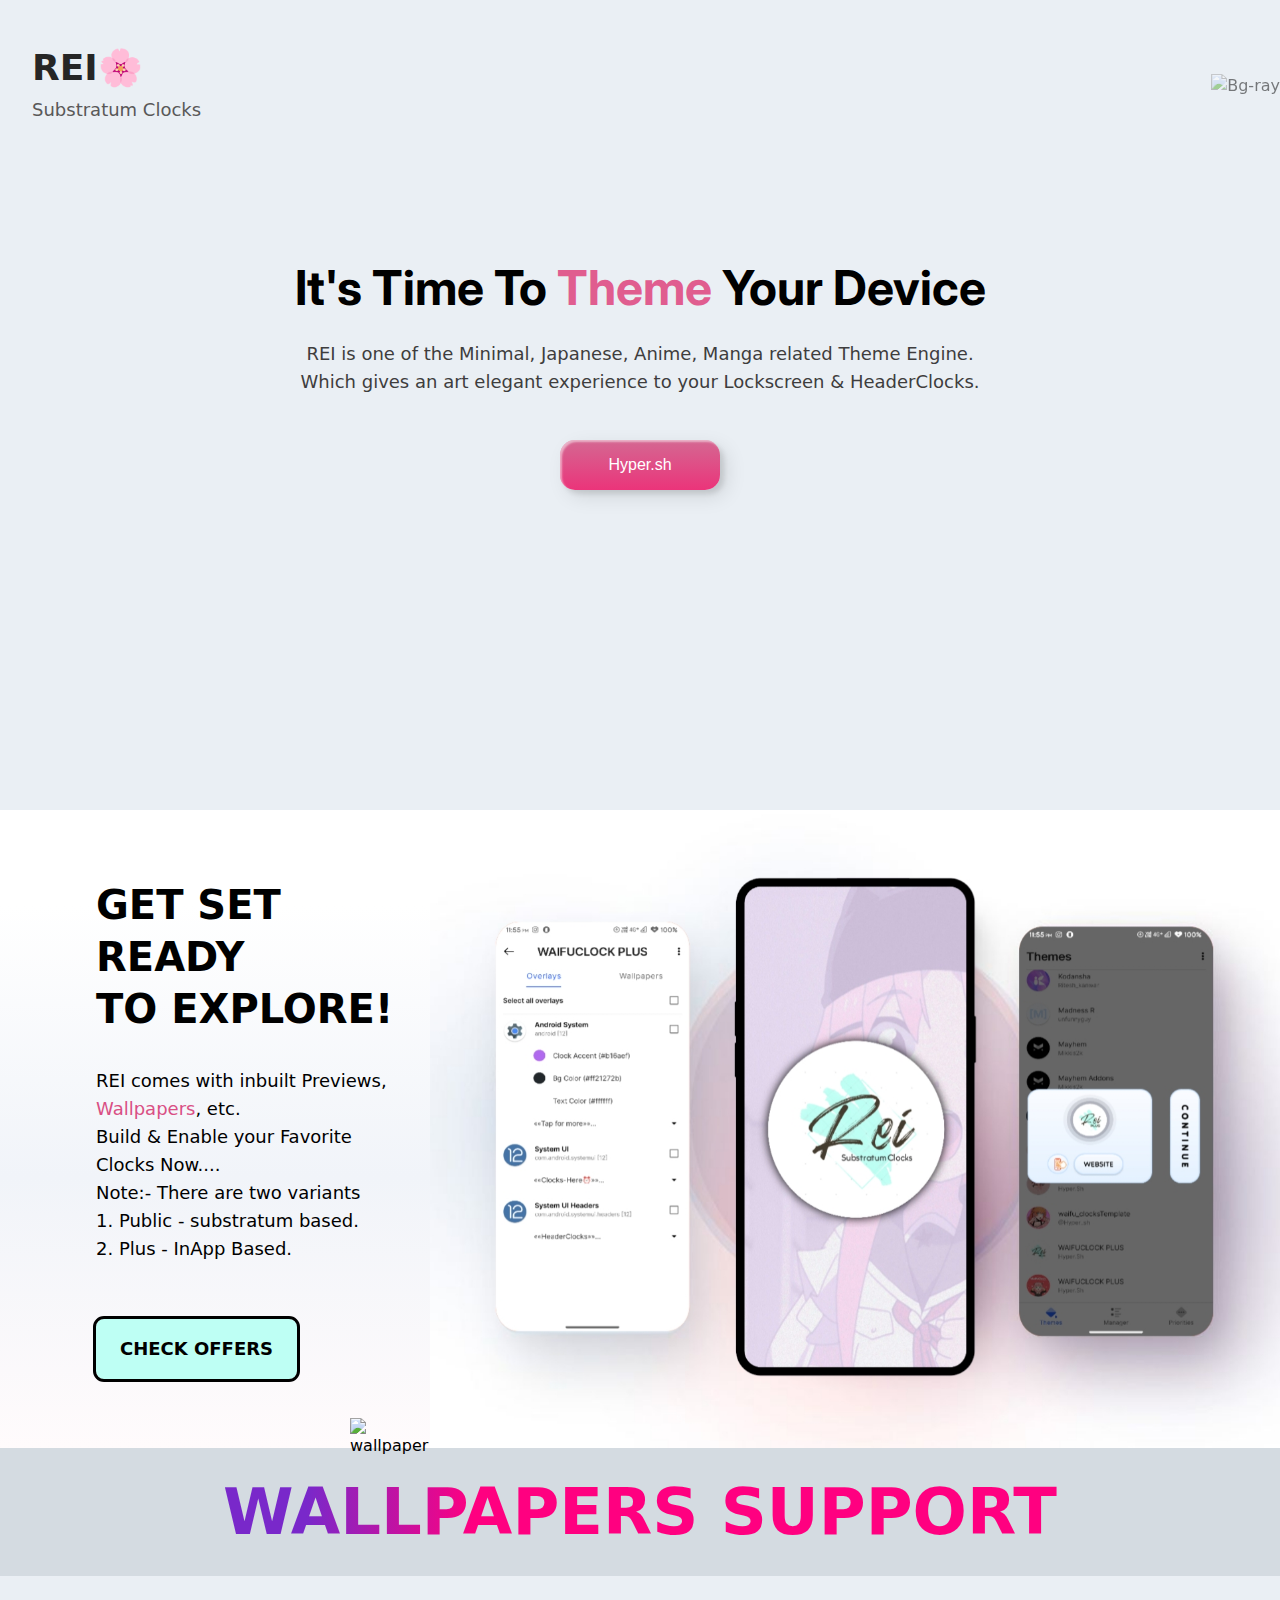
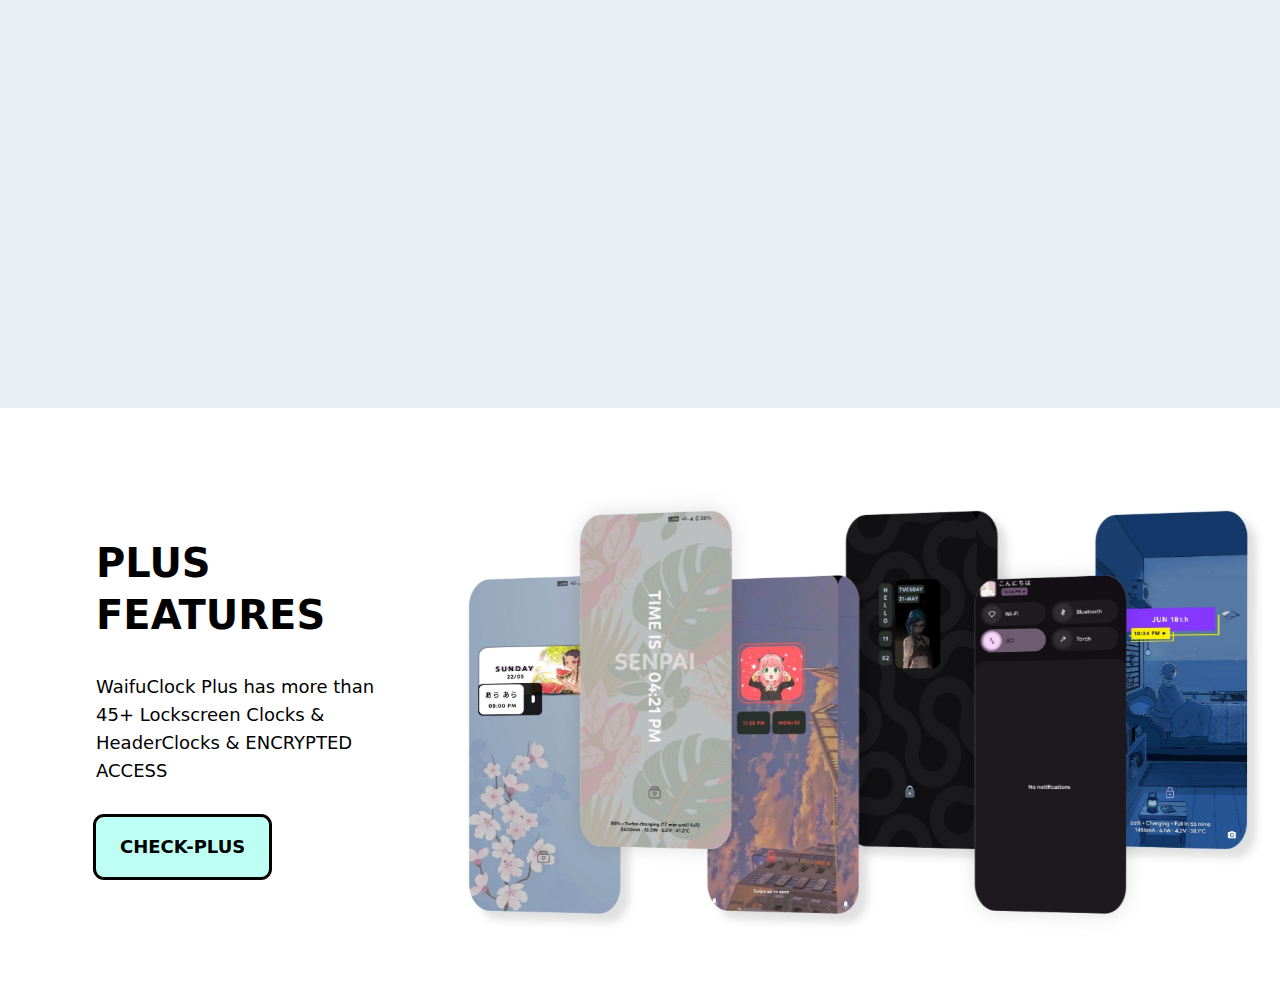
==== Bhanu.html @ c57d61da "style(Plus): rEI Plus section done" ====
<!DOCTYPE html>
<html lang="en">

<head>
  <meta charset="UTF-8">
  <meta http-equiv="X-UA-Compatible" content="IE=edge">
  <meta name="viewport" content="width=device-width, initial-scale=1.0">
  <title>Document</title>
  <link rel="stylesheet" href="output.css" />
  <link rel="stylesheet" href="./Bhanu.css">
  <!-- <script defer src="https://cdn.tailwindcss.com"></script> -->

  <link rel="preconnect" href="https://fonts.googleapis.com">
  <link rel="preconnect" href="https://fonts.gstatic.com" crossorigin>
  <link href="https://fonts.googleapis.com/css2?family=Inter:wght@700&display=swap" rel="stylesheet">


</head>

<body class="font-ambit" style="background-color: #eaeff4;">

  <!--* Navbar  -->
  <header class="container py-12 mb-20">
    <div class="flex place-content-between items-center">
      <div class="z-10">
        <h1 class="text-4xl font-black uppercase mb-2" style="color: #262626;">REI🌸</h1>
        <h2 class="text-lg" style="color: #595858;">Substratum Clocks</h2>
      </div>

      <div class="absolute" style=" right: 0rem; z-index: -1; user-select: none;">
        <img src="./images/purpleblur.png" alt="Bg-ray" style="opacity:0.5;">
      </div>

      <a class="md:hidden z-10" href="rei://screen">
        <img src="./images/hrt.png" alt="mobile menu" />
      </a>
    </div>
  </header>


  <!--* Hero Section -->

  <section class="grid place-items-center">
    <h1 class="text-center " style="font-weight: 700; font-size: 3rem; font-family: 'Inter', sans-serif;"> It's Time To
      <span style="color: #e05d8f;">Theme</span> Your Device
    </h1>

    <p class="text-center text-lg mt-4" style="color: #3e3d3d;">
      REI is one of the Minimal, Japanese, Anime, Manga related Theme Engine. <br> Which gives an art elegant experience to
      your Lockscreen & HeaderClocks.
    </p>

    <button class="custom-btn btn mt-11">Hyper.sh<div class="dot"></div></button>



    <!-- <div id="scroll-down-animation">
      <span class="mouse">
        <span class="move"></span>
      </span>
      <h2 id="scroll-text">Scroll down</h2>
    </div> -->
  </section>


  <!--* Intro Section -->
  <article class=" align-middle relative" id="REI" style=" margin-top: 20rem;">

    <div class="flex flex-col-reverse place-content-between place-items-center text-center md:flex-row md:text-left">
      <div class="md:max-w-xl" style="margin-left: 6rem; width: 28rem;">
        <h2 class="leading-tight font-black uppercase" style="font-size: 2.5rem; line-height: 1.3;">
          GET SET READY <br> TO EXPLORE!
        </h2>
        <p class="text-lg my-8">
          REI comes with inbuilt Previews, <span style="color: #d94f84;">Wallpapers</span>, etc. <br> Build & Enable
          your Favorite Clocks Now....
          <br>Note:-
          There are two variants <br> 1. Public - substratum based. <br> 2. Plus - InApp Based.
        </p>

        <a href="./pages/offer.html">
          <button type="button"
            class="uppercase outline text-lg font-bold px-6 py-4 text-white rounded-lg outline-[3px] outline-custom-pink mb-6 md:mr-6 md:mb-0 mt-6" style="color: black; border: black; background-color: #BEFFF4;">
            Check OFFERS
          </button>
        </a>
      </div>

      <div class="ml-9">
        <img src="./images/hero-image.png" alt="hero image" style="height: 90%; user-select: none;" />
      </div>

    </div>
  </article>


  <!--* Wallpaper section  -->
  <section class="grid place-content-center relative" style="background-color: #adb6bf5b; max-height: 100vh;">
    <h1 class="wallpaper my-4 text-center">WALLPAPERS SUPPORT</h1>
    <div class="absolute" style="left: 350px; top: -30px;">
      <img src="./images/m41.png" style="height: 50%; width: 90%;" alt="wallpaper">
    </div>
  </section>


  <!--* REI Plus section  -->
  <article class=" align-middle relative" style=" margin-top: 27rem; background-color: white;">

    <div class="flex flex-col-reverse place-content-between place-items-center text-center md:flex-row md:text-left">
      <div class="md:max-w-xl" style="margin-left: 6rem; width: 28rem;">
        <h2 class="leading-tight font-black uppercase" style="font-size: 2.5rem; line-height: 1.3;">
          Plus Features
        </h2>
        <p class="text-lg my-8">
          WaifuClock Plus has more than 45+ Lockscreen Clocks & HeaderClocks & ENCRYPTED ACCESS
        </p>

        <a href="https://play.google.com/store/apps/dev?id=7402777461504692083"><button type="button"
            class="uppercase outline text-lg font-bold px-6 py-4 bg-custom-pink text-white rounded-lg outline-[3px] outline-custom-pink mb-6 md:mr-6 md:mb-0" style="color: black; border: black; background-color: #BEFFF4;">
            Check-Plus
          </button>
        </a>
      </div>

      <div class="ml-9">
        <img src="./images/feature1.png" alt="plus features" style="height: 90%; user-select: none;" />
      </div>

    </div>
  </article>

</body>

</html>
---- output.css ----
/*
! tailwindcss v3.0.23 | MIT License | https://tailwindcss.com
*/

/*
1. Prevent padding and border from affecting element width. (https://github.com/mozdevs/cssremedy/issues/4)
2. Allow adding a border to an element by just adding a border-width. (https://github.com/tailwindcss/tailwindcss/pull/116)
*/

*,
::before,
::after {
  box-sizing: border-box;
  /* 1 */
  border-width: 0;
  /* 2 */
  border-style: solid;
  /* 2 */
  border-color: #009698;
  /* 2 */
}

::before,
::after {
  --tw-content: '';
}

/*
1. Use a consistent sensible line-height in all browsers.
2. Prevent adjustments of font size after orientation changes in iOS.
3. Use a more readable tab size.
4. Use the user's configured `sans` font-family by default.
*/

html {
  line-height: 1.5;
  /* 1 */
  -webkit-text-size-adjust: 100%;
  /* 2 */
  -moz-tab-size: 4;
  /* 3 */
  -o-tab-size: 4;
     tab-size: 4;
  /* 3 */
  font-family: ui-sans-serif, system-ui, -apple-system, BlinkMacSystemFont, "Segoe UI", Roboto, "Helvetica Neue", Arial, "Noto Sans", sans-serif, "Apple Color Emoji", "Segoe UI Emoji", "Segoe UI Symbol", "Noto Color Emoji";
  /* 4 */
}

/*
1. Remove the margin in all browsers.
2. Inherit line-height from `html` so users can set them as a class directly on the `html` element.
*/

body {
  margin: 0;
  /* 1 */
  line-height: inherit;
  /* 2 */
}

/*
1. Add the correct height in Firefox.
2. Correct the inheritance of border color in Firefox. (https://bugzilla.mozilla.org/show_bug.cgi?id=190655)
3. Ensure horizontal rules are visible by default.
*/

hr {
  height: 0;
  /* 1 */
  color: inherit;
  /* 2 */
  border-top-width: 1px;
  /* 3 */
}

/*
Add the correct text decoration in Chrome, Edge, and Safari.
*/

abbr:where([title]) {
  -webkit-text-decoration: underline dotted;
          text-decoration: underline dotted;
}

/*
Remove the default font size and weight for headings.
*/

h1,
h2,
h3,
h4,
h5,
h6 {
  font-size: inherit;
  font-weight: inherit;
}

/*
Reset links to optimize for opt-in styling instead of opt-out.
*/

a {
  color: inherit;
  text-decoration: inherit;
}

/*
Add the correct font weight in Edge and Safari.
*/

b,
strong {
  font-weight: bolder;
}

/*
1. Use the user's configured `mono` font family by default.
2. Correct the odd `em` font sizing in all browsers.
*/

code,
kbd,
samp,
pre {
  font-family: ui-monospace, SFMono-Regular, Menlo, Monaco, Consolas, "Liberation Mono", "Courier New", monospace;
  /* 1 */
  font-size: 1em;
  /* 2 */
}

/*
Add the correct font size in all browsers.
*/

small {
  font-size: 80%;
}

/*
Prevent `sub` and `sup` elements from affecting the line height in all browsers.
*/

sub,
sup {
  font-size: 75%;
  line-height: 0;
  position: relative;
  vertical-align: baseline;
}

sub {
  bottom: -0.25em;
}

sup {
  top: -0.5em;
}

/*
1. Remove text indentation from table contents in Chrome and Safari. (https://bugs.chromium.org/p/chromium/issues/detail?id=999088, https://bugs.webkit.org/show_bug.cgi?id=201297)
2. Correct table border color inheritance in all Chrome and Safari. (https://bugs.chromium.org/p/chromium/issues/detail?id=935729, https://bugs.webkit.org/show_bug.cgi?id=195016)
3. Remove gaps between table borders by default.
*/

table {
  text-indent: 0;
  /* 1 */
  border-color: inherit;
  /* 2 */
  border-collapse: collapse;
  /* 3 */
}

/*
1. Change the font styles in all browsers.
2. Remove the margin in Firefox and Safari.
3. Remove default padding in all browsers.
*/

button,
input,
optgroup,
select,
textarea {
  font-family: inherit;
  /* 1 */
  font-size: 100%;
  /* 1 */
  line-height: inherit;
  /* 1 */
  color: inherit;
  /* 1 */
  margin: 0;
  /* 2 */
  padding: 0;
  /* 3 */
}

/*
Remove the inheritance of text transform in Edge and Firefox.
*/

button,
select {
  text-transform: none;
}

/*
1. Correct the inability to style clickable types in iOS and Safari.
2. Remove default button styles.
*/

button,
[type='button'],
[type='reset'],
[type='submit'] {
  -webkit-appearance: button;
  /* 1 */
  background-color: transparent;
  /* 2 */
  background-image: none;
  /* 2 */
}

/*
Use the modern Firefox focus style for all focusable elements.
*/

:-moz-focusring {
  outline: auto;
}

/*
Remove the additional `:invalid` styles in Firefox. (https://github.com/mozilla/gecko-dev/blob/2f9eacd9d3d995c937b4251a5557d95d494c9be1/layout/style/res/forms.css#L728-L737)
*/

:-moz-ui-invalid {
  box-shadow: none;
}

/*
Add the correct vertical alignment in Chrome and Firefox.
*/

progress {
  vertical-align: baseline;
}

/*
Correct the cursor style of increment and decrement buttons in Safari.
*/

::-webkit-inner-spin-button,
::-webkit-outer-spin-button {
  height: auto;
}

/*
1. Correct the odd appearance in Chrome and Safari.
2. Correct the outline style in Safari.
*/

[type='search'] {
  -webkit-appearance: textfield;
  /* 1 */
  outline-offset: -2px;
  /* 2 */
}

/*
Remove the inner padding in Chrome and Safari on macOS.
*/

::-webkit-search-decoration {
  -webkit-appearance: none;
}

/*
1. Correct the inability to style clickable types in iOS and Safari.
2. Change font properties to `inherit` in Safari.
*/

::-webkit-file-upload-button {
  -webkit-appearance: button;
  /* 1 */
  font: inherit;
  /* 2 */
}

/*
Add the correct display in Chrome and Safari.
*/

summary {
  display: list-item;
}

/*
Removes the default spacing and border for appropriate elements.
*/

blockquote,
dl,
dd,
h1,
h2,
h3,
h4,
h5,
h6,
hr,
figure,
p,
pre {
  margin: 0;
}

fieldset {
  margin: 0;
  padding: 0;
}

legend {
  padding: 0;
}

ol,
ul,
menu {
  list-style: none;
  margin: 0;
  padding: 0;
}

/*
Prevent resizing textareas horizontally by default.
*/

textarea {
  resize: vertical;
}

/*
1. Reset the default placeholder opacity in Firefox. (https://github.com/tailwindlabs/tailwindcss/issues/3300)
2. Set the default placeholder color to the user's configured gray 400 color.
*/

input::-moz-placeholder, textarea::-moz-placeholder {
  opacity: 1;
  /* 1 */
  color: #9ca3af;
  /* 2 */
}

input:-ms-input-placeholder, textarea:-ms-input-placeholder {
  opacity: 1;
  /* 1 */
  color: #9ca3af;
  /* 2 */
}

input::placeholder,
textarea::placeholder {
  opacity: 1;
  /* 1 */
  color: #9ca3af;
  /* 2 */
}

/*
Set the default cursor for buttons.
*/

button,
[role="button"] {
  cursor: pointer;
}

/*
Make sure disabled buttons don't get the pointer cursor.
*/

:disabled {
  cursor: default;
}

/*
1. Make replaced elements `display: block` by default. (https://github.com/mozdevs/cssremedy/issues/14)
2. Add `vertical-align: middle` to align replaced elements more sensibly by default. (https://github.com/jensimmons/cssremedy/issues/14#issuecomment-634934210)
   This can trigger a poorly considered lint error in some tools but is included by design.
*/

img,
svg,
video,
canvas,
audio,
iframe,
embed,
object {
  display: block;
  /* 1 */
  vertical-align: middle;
  /* 2 */
}

/*
Constrain images and videos to the parent width and preserve their intrinsic aspect ratio. (https://github.com/mozdevs/cssremedy/issues/14)
*/

img,
video {
  max-width: 100%;
  height: auto;
}

/*
Ensure the default browser behavior of the `hidden` attribute.
*/

[hidden] {
  display: none;
}

@font-face {
  font-family: "ambit";

  font-weight: 500;

  font-style: normal;

  src: url("fonts/ambit-regular.woff") format('woff');
}

@font-face {
  font-family: "ambit";

  font-weight: 700;

  font-style: bold;

  src: url("fonts/ambit-bold.woff") format('woff');
}

@font-face {
  font-family: "ambit";

  font-weight: 900;

  font-style: black;

  src: url("fonts/ambit-black.woff") format('woff');
}

*, ::before, ::after {
  --tw-translate-x: 0;
  --tw-translate-y: 0;
  --tw-rotate: 0;
  --tw-skew-x: 0;
  --tw-skew-y: 0;
  --tw-scale-x: 1;
  --tw-scale-y: 1;
  --tw-pan-x:  ;
  --tw-pan-y:  ;
  --tw-pinch-zoom:  ;
  --tw-scroll-snap-strictness: proximity;
  --tw-ordinal:  ;
  --tw-slashed-zero:  ;
  --tw-numeric-figure:  ;
  --tw-numeric-spacing:  ;
  --tw-numeric-fraction:  ;
  --tw-ring-inset:  ;
  --tw-ring-offset-width: 0px;
  --tw-ring-offset-color: #fff;
  --tw-ring-color: rgb(59 130 246 / 0.5);
  --tw-ring-offset-shadow: 0 0 #0000;
  --tw-ring-shadow: 0 0 #0000;
  --tw-shadow: 0 0 #0000;
  --tw-shadow-colored: 0 0 #0000;
  --tw-blur:  ;
  --tw-brightness:  ;
  --tw-contrast:  ;
  --tw-grayscale:  ;
  --tw-hue-rotate:  ;
  --tw-invert:  ;
  --tw-saturate:  ;
  --tw-sepia:  ;
  --tw-drop-shadow:  ;
  --tw-backdrop-blur:  ;
  --tw-backdrop-brightness:  ;
  --tw-backdrop-contrast:  ;
  --tw-backdrop-grayscale:  ;
  --tw-backdrop-hue-rotate:  ;
  --tw-backdrop-invert:  ;
  --tw-backdrop-opacity:  ;
  --tw-backdrop-saturate:  ;
  --tw-backdrop-sepia:  ;
}

.container {
  width: 100%;
  margin-right: auto;
  margin-left: auto;
  padding-right: 2rem;
  padding-left: 2rem;
}

@media (min-width: 640px) {
  .container {
    max-width: 640px;
  }
}

@media (min-width: 768px) {
  .container {
    max-width: 768px;
  }
}

@media (min-width: 1024px) {
  .container {
    max-width: 1024px;
  }
}

@media (min-width: 1280px) {
  .container {
    max-width: 1280px;
  }
}

.absolute {
  position: absolute;
}

.relative {
  position: relative;
}

.bottom-0 {
  bottom: 0px;
}

.left-0 {
  left: 0px;
}

.z-10 {
  z-index: 10;
}

.z-50 {
  z-index: 50;
}

.m-8 {
  margin: 2rem;
}

.my-10 {
  margin-top: 2.5rem;
  margin-bottom: 2.5rem;
}

.my-4 {
  margin-top: 1rem;
  margin-bottom: 1rem;
}

.my-8 {
  margin-top: 2rem;
  margin-bottom: 2rem;
}

.ml-9 {
  margin-left: 2.25rem;
}

.mr-6 {
  margin-right: 1.5rem;
}

.mb-20 {
  margin-bottom: 5rem;
}

.mt-10 {
  margin-top: 2.5rem;
}

.mt-28 {
  margin-top: 7rem;
}

.mb-1 {
  margin-bottom: 0.25rem;
}

.mb-6 {
  margin-bottom: 1.5rem;
}

.mt-11 {
  margin-top: 2.75rem;
}

.mb-16 {
  margin-bottom: 4rem;
}

.mt-6 {
  margin-top: 1.5rem;
}

.mb-2 {
  margin-bottom: 0.5rem;
}

.mr-16 {
  margin-right: 4rem;
}

.mb-4 {
  margin-bottom: 1rem;
}

.mt-4 {
  margin-top: 1rem;
}

.block {
  display: block;
}

.inline {
  display: inline;
}

.flex {
  display: flex;
}

.grid {
  display: grid;
}

.hidden {
  display: none;
}

.h-2 {
  height: 0.5rem;
}

.h-4 {
  height: 1rem;
}

.h-full {
  height: 100%;
}

.h-5 {
  height: 1.25rem;
}

.h-10 {
  height: 2.5rem;
}

.h-9 {
  height: 2.25rem;
}

.h-8 {
  height: 2rem;
}

.h-7 {
  height: 1.75rem;
}

.h-screen {
  height: 100vh;
}

.h-80 {
  height: 20rem;
}

.max-h-4 {
  max-height: 1rem;
}

.w-full {
  width: 100%;
}

.w-4 {
  width: 1rem;
}

.w-2 {
  width: 0.5rem;
}

.w-5 {
  width: 1.25rem;
}

.w-screen {
  width: 100vw;
}

.max-w-xl {
  max-width: 36rem;
}

.max-w-3xl {
  max-width: 48rem;
}

.grid-cols-2 {
  grid-template-columns: repeat(2, minmax(0, 1fr));
}

.flex-row {
  flex-direction: row;
}

.flex-col {
  flex-direction: column;
}

.flex-col-reverse {
  flex-direction: column-reverse;
}

.place-content-center {
  place-content: center;
}

.place-content-between {
  place-content: space-between;
}

.place-items-center {
  place-items: center;
}

.items-start {
  align-items: flex-start;
}

.items-end {
  align-items: flex-end;
}

.items-center {
  align-items: center;
}

.justify-center {
  justify-content: center;
}

.justify-between {
  justify-content: space-between;
}

.gap-20 {
  gap: 5rem;
}

.scroll-smooth {
  scroll-behavior: smooth;
}

.rounded-lg {
  border-radius: 0.5rem;
}

.rounded-md {
  border-radius: 0.375rem;
}

.border-2 {
  border-width: 2px;
}

.border {
  border-width: 1px;
}

.bg-custom-pink {
  --tw-bg-opacity: 1;
  background-color: rgb(190 255 244 / var(--tw-bg-opacity));
}

.bg-white {
  --tw-bg-opacity: 1;
  background-color: rgb(255 255 255 / var(--tw-bg-opacity));
}

.bg-black {
  --tw-bg-opacity: 1;
  background-color: rgb(0 0 0 / var(--tw-bg-opacity));
}

.bg-white\/30 {
  background-color: rgb(255 255 255 / 0.3);
}

.p-8 {
  padding: 2rem;
}

.py-12 {
  padding-top: 3rem;
  padding-bottom: 3rem;
}

.px-6 {
  padding-left: 1.5rem;
  padding-right: 1.5rem;
}

.py-4 {
  padding-top: 1rem;
  padding-bottom: 1rem;
}

.py-36 {
  padding-top: 9rem;
  padding-bottom: 9rem;
}

.py-20 {
  padding-top: 5rem;
  padding-bottom: 5rem;
}

.pt-36 {
  padding-top: 9rem;
}

.pb-44 {
  padding-bottom: 11rem;
}

.text-center {
  text-align: center;
}

.align-middle {
  vertical-align: middle;
}

.font-ambit {
  font-family: 'ambit', ui-sans-serif, system-ui, -apple-system, BlinkMacSystemFont, "Segoe UI", Roboto, "Helvetica Neue", Arial, "Noto Sans", sans-serif, "Apple Color Emoji", "Segoe UI Emoji", "Segoe UI Symbol", "Noto Color Emoji";
}

.text-4xl {
  font-size: 2.25rem;
  line-height: 2.5rem;
}

.text-lg {
  font-size: 1.125rem;
  line-height: 1.75rem;
}

.text-5xl {
  font-size: 3rem;
  line-height: 1;
}

.text-xl {
  font-size: 1.25rem;
  line-height: 1.75rem;
}

.text-3xl {
  font-size: 1.875rem;
  line-height: 2.25rem;
}

.text-base {
  font-size: 1rem;
  line-height: 1.5rem;
}

.text-sm {
  font-size: 0.875rem;
  line-height: 1.25rem;
}

.text-2xl {
  font-size: 1.5rem;
  line-height: 2rem;
}

.text-xs {
  font-size: 0.75rem;
  line-height: 1rem;
}

.font-black {
  font-weight: 900;
}

.font-bold {
  font-weight: 700;
}

.uppercase {
  text-transform: uppercase;
}

.leading-tight {
  line-height: 1.25;
}

.text-white {
  --tw-text-opacity: 1;
  color: rgb(255 255 255 / var(--tw-text-opacity));
}

.text-custom-pink {
  --tw-text-opacity: 1;
  color: rgb(252 211 211 / var(--tw-text-opacity));
}

.text-white\/50 {
  color: rgb(255 255 255 / 0.5);
}

.text-white\/70 {
  color: rgb(255 255 255 / 0.7);
}

.outline {
  outline-style: solid;
}

.outline-\[3px\] {
  outline-width: 3px;
}

.outline-custom-pink {
#BEFFF4;
}

.outline-white\/30 {
  outline-color: rgb(255 255 255 / 0.3);
}

.hover\:border-b-4:hover {
  border-bottom-width: 4px;
}

.hover\:border-custom-pink:hover {
  --tw-border-opacity: 1;
  border-color: rgb(255 229 231 / var(--tw-border-opacity));
}

@media (min-width: 768px) {
  .md\:my-0 {
    margin-top: 0px;
    margin-bottom: 0px;
  }

  .md\:mr-6 {
    margin-right: 1.5rem;
  }

  .md\:mb-0 {
    margin-bottom: 0px;
  }

  .md\:mr-16 {
    margin-right: 4rem;
  }

  .md\:mt-0 {
    margin-top: 0px;
  }

  .md\:flex {
    display: flex;
  }

  .md\:hidden {
    display: none;
  }

  .md\:max-w-xl {
    max-width: 36rem;
  }

  .md\:grid-cols-3 {
    grid-template-columns: repeat(3, minmax(0, 1fr));
  }

  .md\:flex-row {
    flex-direction: row;
  }

  .md\:place-content-between {
    place-content: space-between;
  }

  .md\:text-left {
    text-align: left;
  }

  .md\:text-base {
    font-size: 1rem;
    line-height: 1.5rem;
  }

  .md\:text-4xl {
    font-size: 2.25rem;
    line-height: 2.5rem;
  }

  .md\:text-lg {
    font-size: 1.125rem;
    line-height: 1.75rem;
  }
}
---- Bhanu.css ----
/* .bg-custom-pink {
  --tw-bg-opacity: 1;
  background-color: rgb(190 255 244 / var(--tw-bg-opacity));
} */
/* .container {
  width: 100%;
  margin-right: auto;
  margin-left: auto;
  padding-right: 2rem;
  padding-left: 8rem;
} */

.custom-btn {
  width: 160px;
  height: 50px;
  color: #fff;
  border-radius: 15px;
  padding: 10px 25px;
  font-family: 'Lato', sans-serif;
  font-weight: 500;
  background: transparent;
  cursor: pointer;
  transition: all 0.3s ease;
  position: relative;
  display: inline-block;
   box-shadow:inset 2px 2px 2px 0px rgba(255,255,255,.5),
   7px 7px 20px 0px rgba(0,0,0,.1),
   4px 4px 5px 0px rgba(0,0,0,.1);
  outline: none;
}

.btn {
  border: none;
  background: #d46892;
    background: linear-gradient(0deg, rgb(235, 52, 122) 0%, #d46892 100%);
    color: #fff;
    overflow: hidden;
}
.btn:hover {
    text-decoration: none;
    color: #fff;
}
.btn:before {
    position: absolute;
    content: '';
    display: inline-block;
    top: -180px;
    left: 0;
    width: 30px;
    height: 100%;
    background-color: #fff;
    animation: shiny-btn1 3s ease-in-out infinite;
}
.btn:hover{
  opacity: .7;
}
.btn:active{
  box-shadow:  4px 4px 6px 0 rgba(255,255,255,.3),
              -4px -4px 6px 0 rgba(116, 125, 136, .2), 
    inset -4px -4px 6px 0 rgba(255,255,255,.2),
    inset 4px 4px 6px 0 rgba(0, 0, 0, .2);
}


@-webkit-keyframes shiny-btn1 {
    0% { -webkit-transform: scale(0) rotate(45deg); opacity: 0; }
    80% { -webkit-transform: scale(0) rotate(45deg); opacity: 0.5; }
    81% { -webkit-transform: scale(4) rotate(45deg); opacity: 1; }
    100% { -webkit-transform: scale(50) rotate(45deg); opacity: 0; }
}


/* #scroll-down-animation {
  position: absolute;
  top: 50%;
  left: 50%;
  transform: translate(-50%,-50%);
  margin-top: 15rem;
}

#scroll-text {
  color: #000;
  font-family: 'Roboto', 'Arial', sans-serif;
  font-weight: 200;
  font-size: 16px;
}

.mouse {
  margin: 0 auto;
  display: block;
  border-radius: 50px;
  border: 2px solid #000;
  height: 60px;
  width: 30px;
  position: relative;
}

.move {
  position: absolute;
  background-color: #000;
  height: 10px;
  width: 10px;
  border-radius: 50%;
  left: 50%;
  transform: translateX(-50%);
  animation: move 2s linear infinite;
}

@keyframes move {
  0% {
    transform: translate(-50%,10px);
    opacity: 0;
  }
  50% {
    transform: translate(-50%,40px);
    opacity: 1;
  }
  100% {
    transform: translate(-50%,80px);
    opacity: 0;
  }
} */

#REI{
  background-image: linear-gradient( #fff 15%,#F1F4F9, #FFFBFC);
}

.wallpaper{
  text-transform: uppercase;
	background: linear-gradient(to right, #7928CA 10%, #FF0080 30%);
	-webkit-background-clip: text;
	-webkit-text-fill-color: transparent;
  font-size: 4rem;
  /* font-family: 'Inter', sans-serif; */
  font-weight: 700;
}
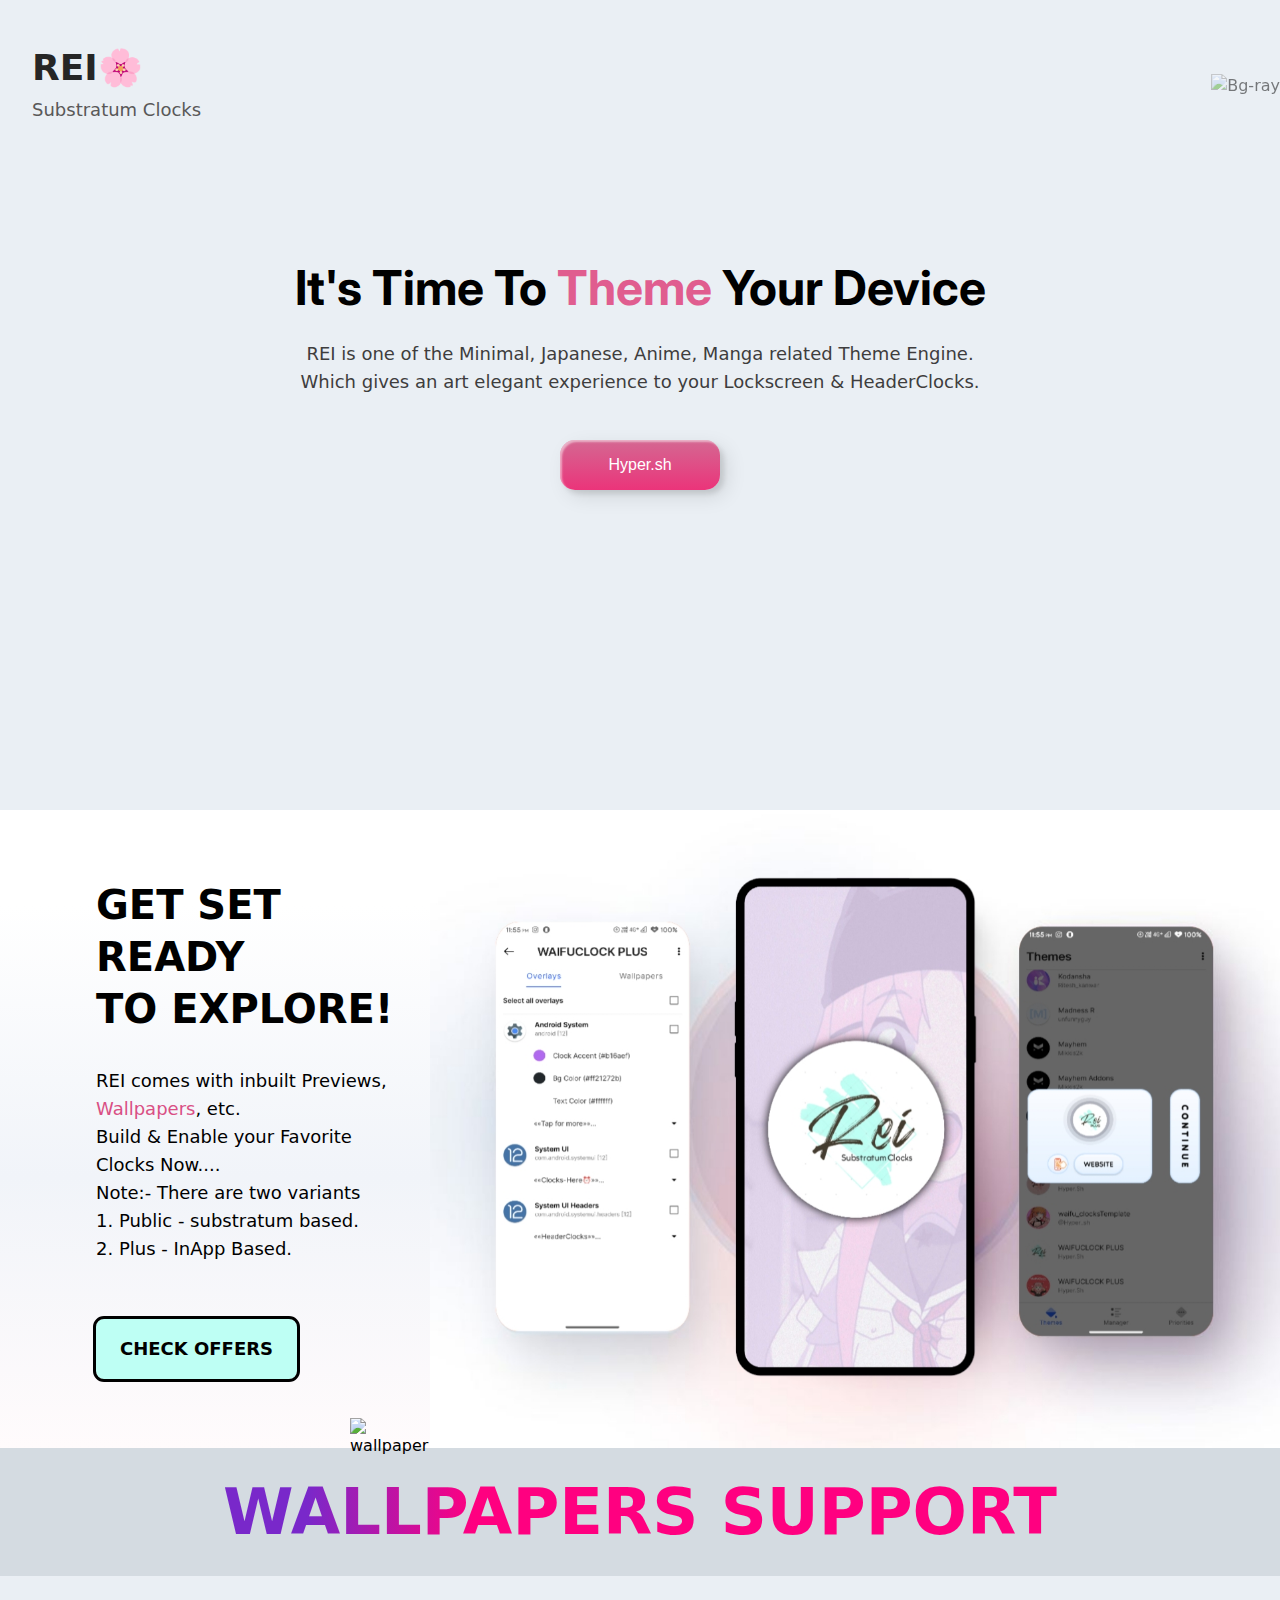
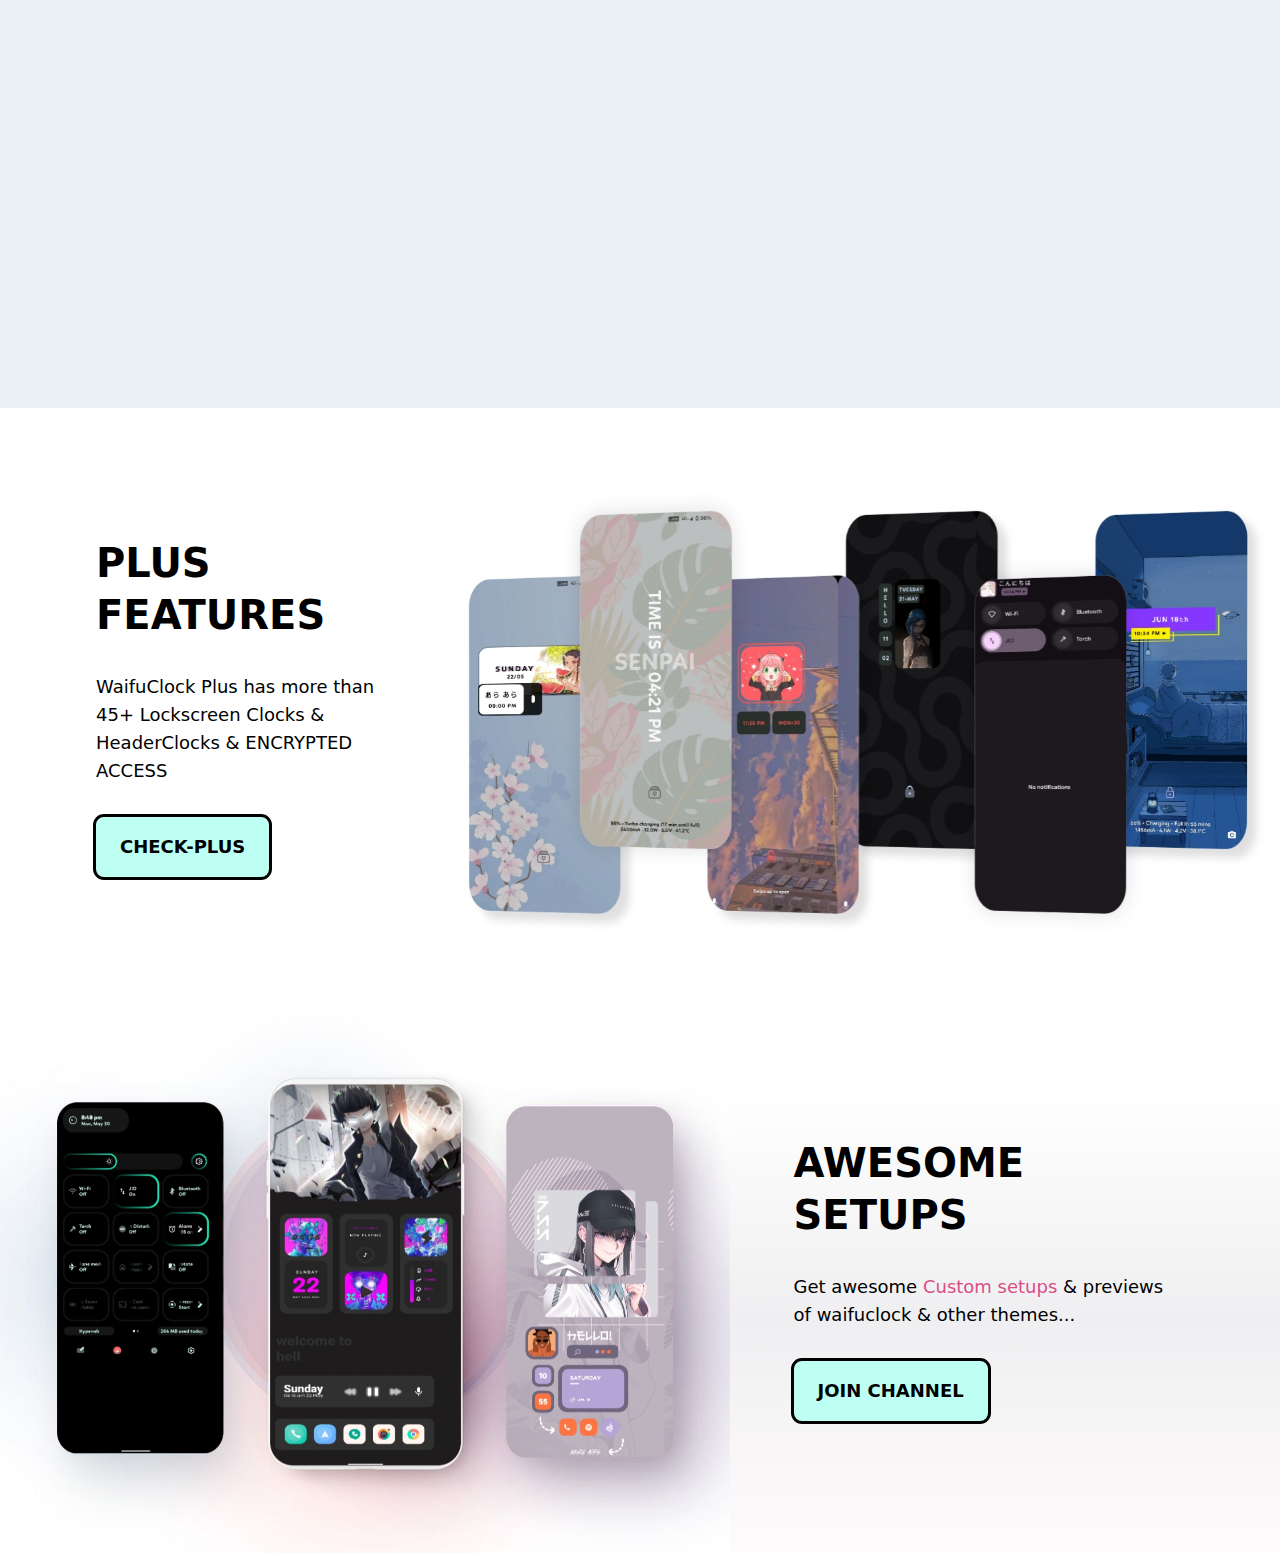
==== commit 814b2f04: "style: setup section done" ====
--- a/Bhanu.html
+++ b/Bhanu.html
@@ -129,6 +129,36 @@
     </div>
   </article>
 
+
+
+<!--* Setups Section  -->
+<article class=" align-middle relative" id="REI1" style=" background-color: white;">
+
+  <div class="flex flex-col-reverse place-content-between place-items-center text-center md:flex-row md:text-left">
+
+    <div >
+      <img src="./images/feature3.png" alt="plus features" style="height: 90%; user-select: none;" />
+    </div>
+
+    <div class="md:max-w-xl" style="margin-left: 4rem; padding-right: 7rem;">
+      <h2 class="leading-tight font-black uppercase" style="font-size: 2.5rem; line-height: 1.3;">
+        Awesome Setups
+      </h2>
+      <p class="text-lg my-8">
+        Get awesome <span style="color: #d94f84;">Custom setups</span> & previews of waifuclock & other themes...
+      </p>
+
+      <a href="https://telegram.me/weebo_setup"><button type="button"
+          class="uppercase outline text-lg font-bold px-6 py-4 bg-custom-pink text-white rounded-lg outline-[3px] outline-custom-pink mb-6 md:mr-6 md:mb-0" style="color: black; border: black; background-color: #BEFFF4;">
+          Join Channel
+        </button>
+      </a>
+    </div>
+
+
+  </div>
+</article>
+
 </body>
 
 </html>--- a/Bhanu.css
+++ b/Bhanu.css
@@ -125,6 +125,9 @@
 #REI{
   background-image: linear-gradient( #fff 15%,#F1F4F9, #FFFBFC);
 }
+#REI1{
+  background-image: linear-gradient( #fff 15%,#efeff1, #FFFBFC);
+}
 
 .wallpaper{
   text-transform: uppercase;
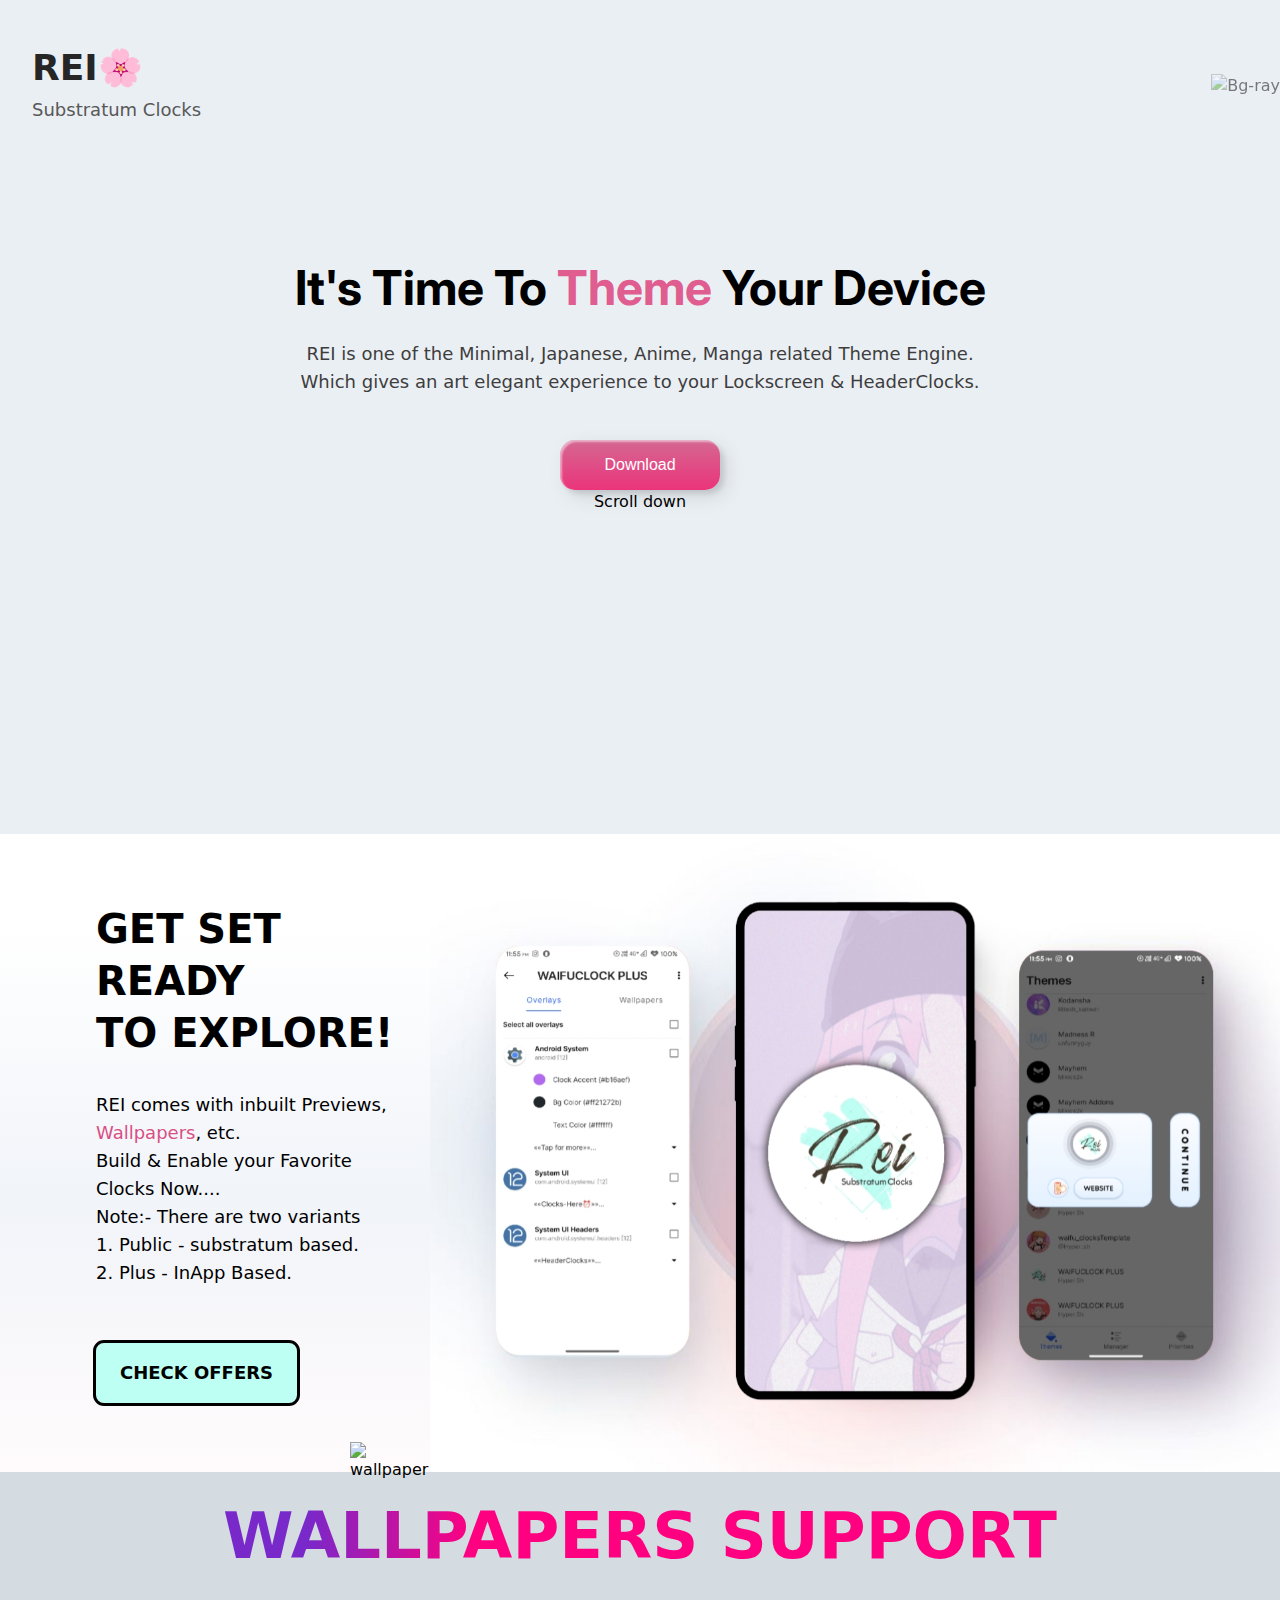
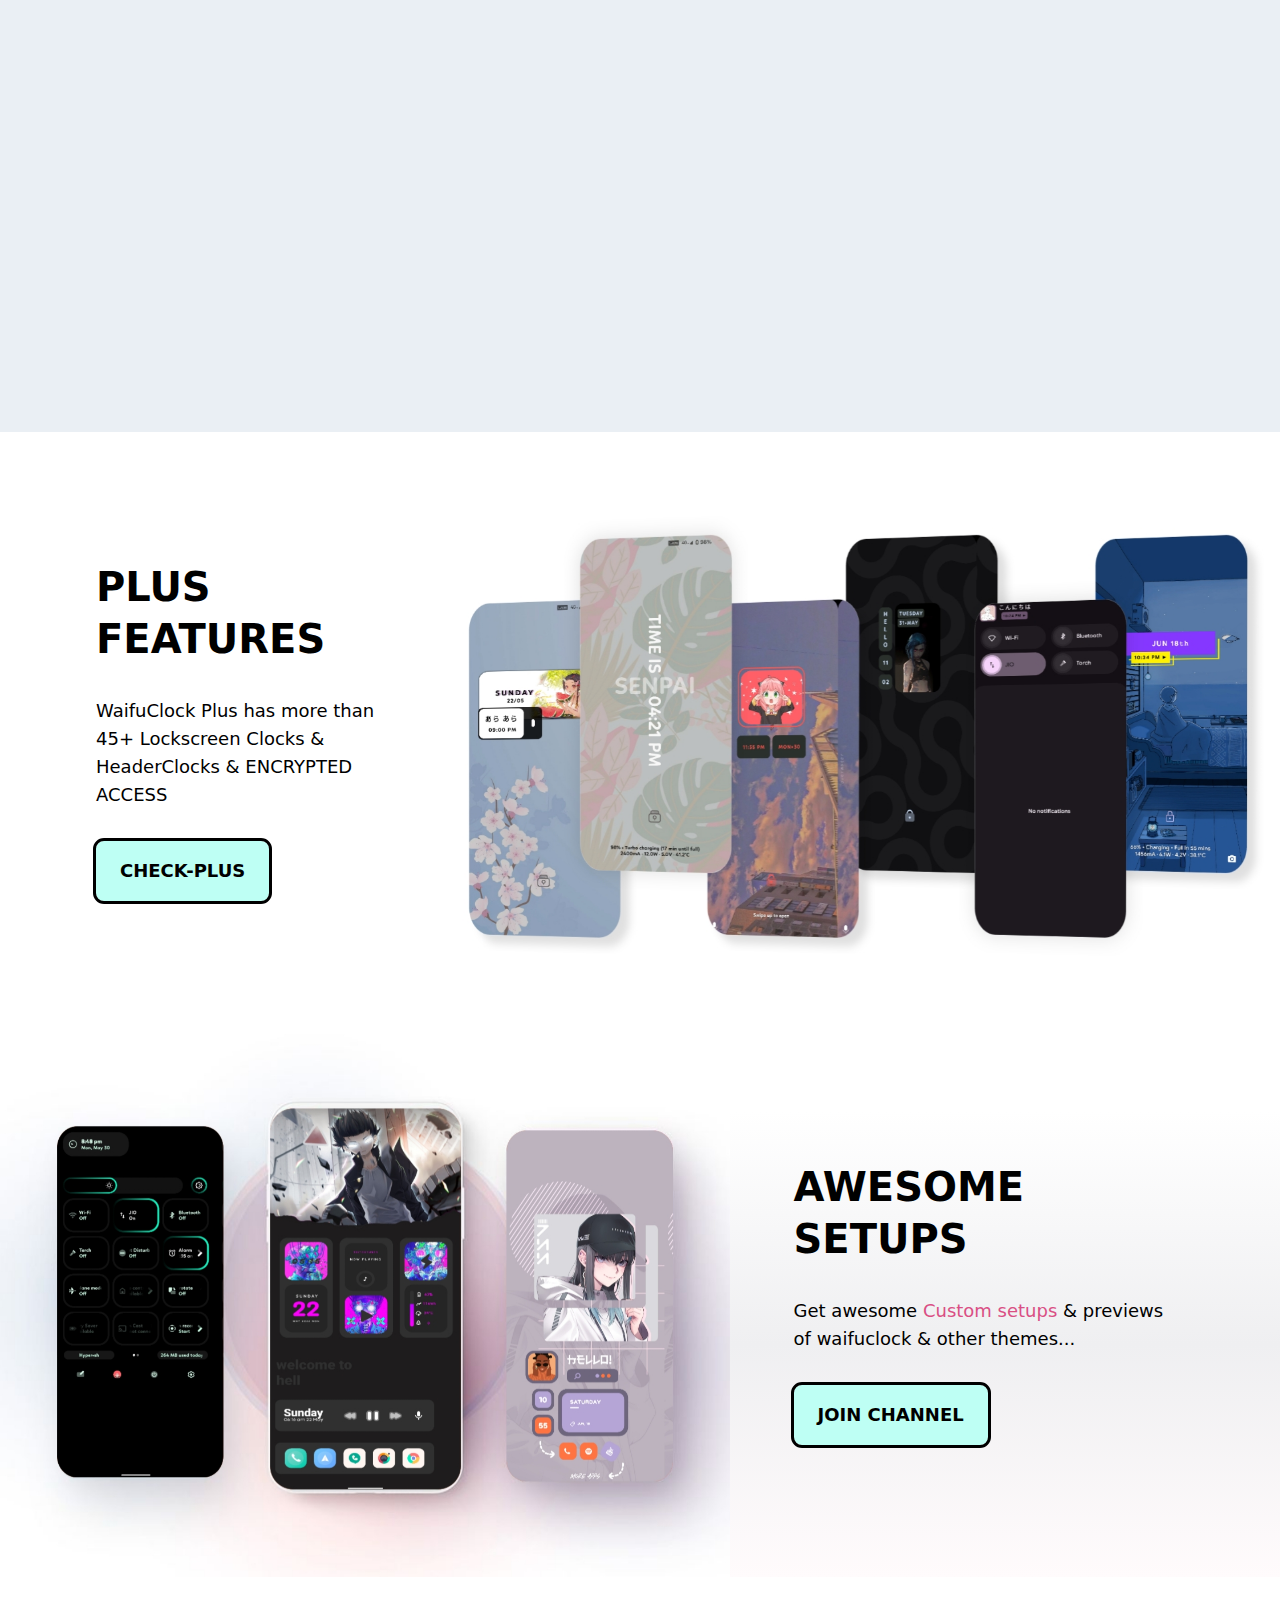
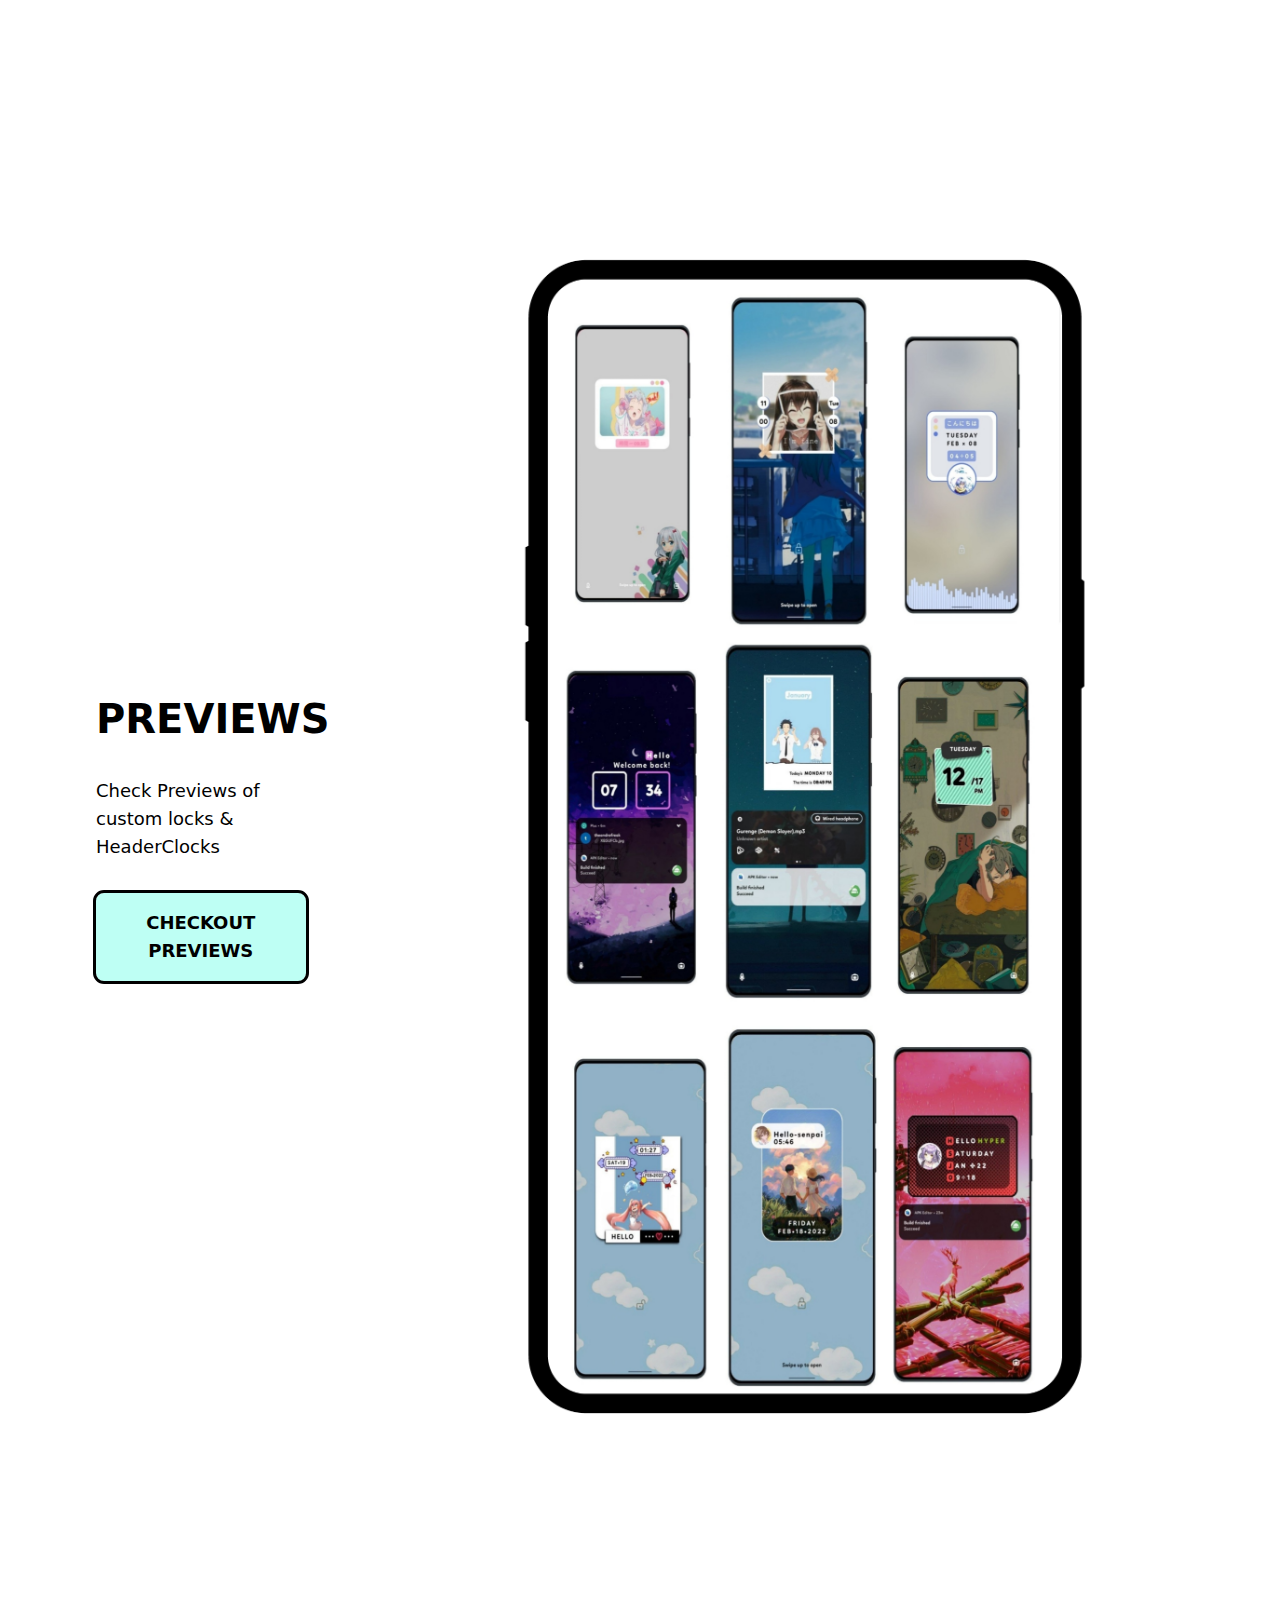
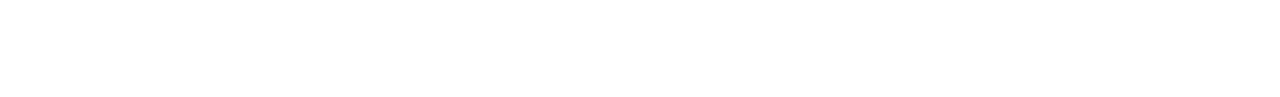
==== commit d1e2727e: "feat(Preview): added Preview section" ====
--- a/Bhanu.html
+++ b/Bhanu.html
@@ -46,20 +46,20 @@
     </h1>
 
     <p class="text-center text-lg mt-4" style="color: #3e3d3d;">
-      REI is one of the Minimal, Japanese, Anime, Manga related Theme Engine. <br> Which gives an art elegant experience to
+      REI is one of the Minimal, Japanese, Anime, Manga related Theme Engine. <br> Which gives an art elegant experience
+      to
       your Lockscreen & HeaderClocks.
     </p>
+    <a href="https://www.pling.com/p/1684224/">
+      <button class="custom-btn btn mt-11">Download<div class="dot"></div></button>
+    </a>
 
-    <button class="custom-btn btn mt-11">Hyper.sh<div class="dot"></div></button>
-
-
-
-    <!-- <div id="scroll-down-animation">
+    <div id="scroll-down-animation">
       <span class="mouse">
         <span class="move"></span>
       </span>
       <h2 id="scroll-text">Scroll down</h2>
-    </div> -->
+    </div>
   </section>
 
 
@@ -80,7 +80,8 @@
 
         <a href="./pages/offer.html">
           <button type="button"
-            class="uppercase outline text-lg font-bold px-6 py-4 text-white rounded-lg outline-[3px] outline-custom-pink mb-6 md:mr-6 md:mb-0 mt-6" style="color: black; border: black; background-color: #BEFFF4;">
+            class="uppercase outline text-lg font-bold px-6 py-4 text-white rounded-lg outline-[3px] outline-custom-pink mb-6 md:mr-6 md:mb-0 mt-6"
+            style="color: black; border: black; background-color: #BEFFF4;">
             Check OFFERS
           </button>
         </a>
@@ -116,7 +117,8 @@
         </p>
 
         <a href="https://play.google.com/store/apps/dev?id=7402777461504692083"><button type="button"
-            class="uppercase outline text-lg font-bold px-6 py-4 bg-custom-pink text-white rounded-lg outline-[3px] outline-custom-pink mb-6 md:mr-6 md:mb-0" style="color: black; border: black; background-color: #BEFFF4;">
+            class="uppercase outline text-lg font-bold px-6 py-4 bg-custom-pink text-white rounded-lg outline-[3px] outline-custom-pink mb-6 md:mr-6 md:mb-0"
+            style="color: black; border: black; background-color: #BEFFF4;">
             Check-Plus
           </button>
         </a>
@@ -131,33 +133,60 @@
 
 
 
-<!--* Setups Section  -->
-<article class=" align-middle relative" id="REI1" style=" background-color: white;">
+  <!--* Setups Section  -->
+  <article class=" align-middle relative" id="REI1" style=" background-color: white;">
 
-  <div class="flex flex-col-reverse place-content-between place-items-center text-center md:flex-row md:text-left">
+    <div class="flex flex-col-reverse place-content-between place-items-center text-center md:flex-row md:text-left">
 
-    <div >
-      <img src="./images/feature3.png" alt="plus features" style="height: 90%; user-select: none;" />
+      <div>
+        <img src="./images/feature3.png" alt="plus features" style="height: 90%; user-select: none;" />
+      </div>
+
+      <div class="md:max-w-xl" style="margin-left: 4rem; padding-right: 7rem;">
+        <h2 class="leading-tight font-black uppercase" style="font-size: 2.5rem; line-height: 1.3;">
+          Awesome Setups
+        </h2>
+        <p class="text-lg my-8">
+          Get awesome <span style="color: #d94f84;">Custom setups</span> & previews of waifuclock & other themes...
+        </p>
+
+        <a href="https://telegram.me/weebo_setup"><button type="button"
+            class="uppercase outline text-lg font-bold px-6 py-4 bg-custom-pink text-white rounded-lg outline-[3px] outline-custom-pink mb-6 md:mr-6 md:mb-0"
+            style="color: black; border: black; background-color: #BEFFF4;">
+            Join Channel
+          </button>
+        </a>
+      </div>
     </div>
-
-    <div class="md:max-w-xl" style="margin-left: 4rem; padding-right: 7rem;">
-      <h2 class="leading-tight font-black uppercase" style="font-size: 2.5rem; line-height: 1.3;">
-        Awesome Setups
-      </h2>
-      <p class="text-lg my-8">
-        Get awesome <span style="color: #d94f84;">Custom setups</span> & previews of waifuclock & other themes...
-      </p>
-
-      <a href="https://telegram.me/weebo_setup"><button type="button"
-          class="uppercase outline text-lg font-bold px-6 py-4 bg-custom-pink text-white rounded-lg outline-[3px] outline-custom-pink mb-6 md:mr-6 md:mb-0" style="color: black; border: black; background-color: #BEFFF4;">
-          Join Channel
-        </button>
-      </a>
-    </div>
+  </article>
 
 
-  </div>
-</article>
+  <!--* Previews section  -->
+  <section class=" align-middle relative" style="background-color: white;">
+
+    <div class="flex flex-col-reverse place-content-between place-items-center text-center md:flex-row md:text-left">
+      <div class="md:max-w-xl" style="margin-left: 6rem; width: 28rem;">
+        <h2 class="leading-tight font-black uppercase" style="font-size: 2.5rem; line-height: 1.3;">
+          Previews
+        </h2>
+        <p class="text-lg my-8">
+          Check Previews of custom locks & HeaderClocks
+        </p>
+
+        <a href="./pages/prw.html"><button type="button"
+            class="uppercase outline text-lg font-bold px-6 py-4 bg-custom-pink text-white rounded-lg outline-[3px] outline-custom-pink mb-6 md:mr-6 md:mb-0"
+            style="color: black; border: black; background-color: #BEFFF4;">
+            Checkout Previews
+          </button>
+        </a>
+      </div>
+
+      <div>
+        <img src="./images/feature2.png" alt="plus features" style="height: 90%; user-select: none;" />
+      </div>
+
+    </div>
+    </article>
 
 </body>
 
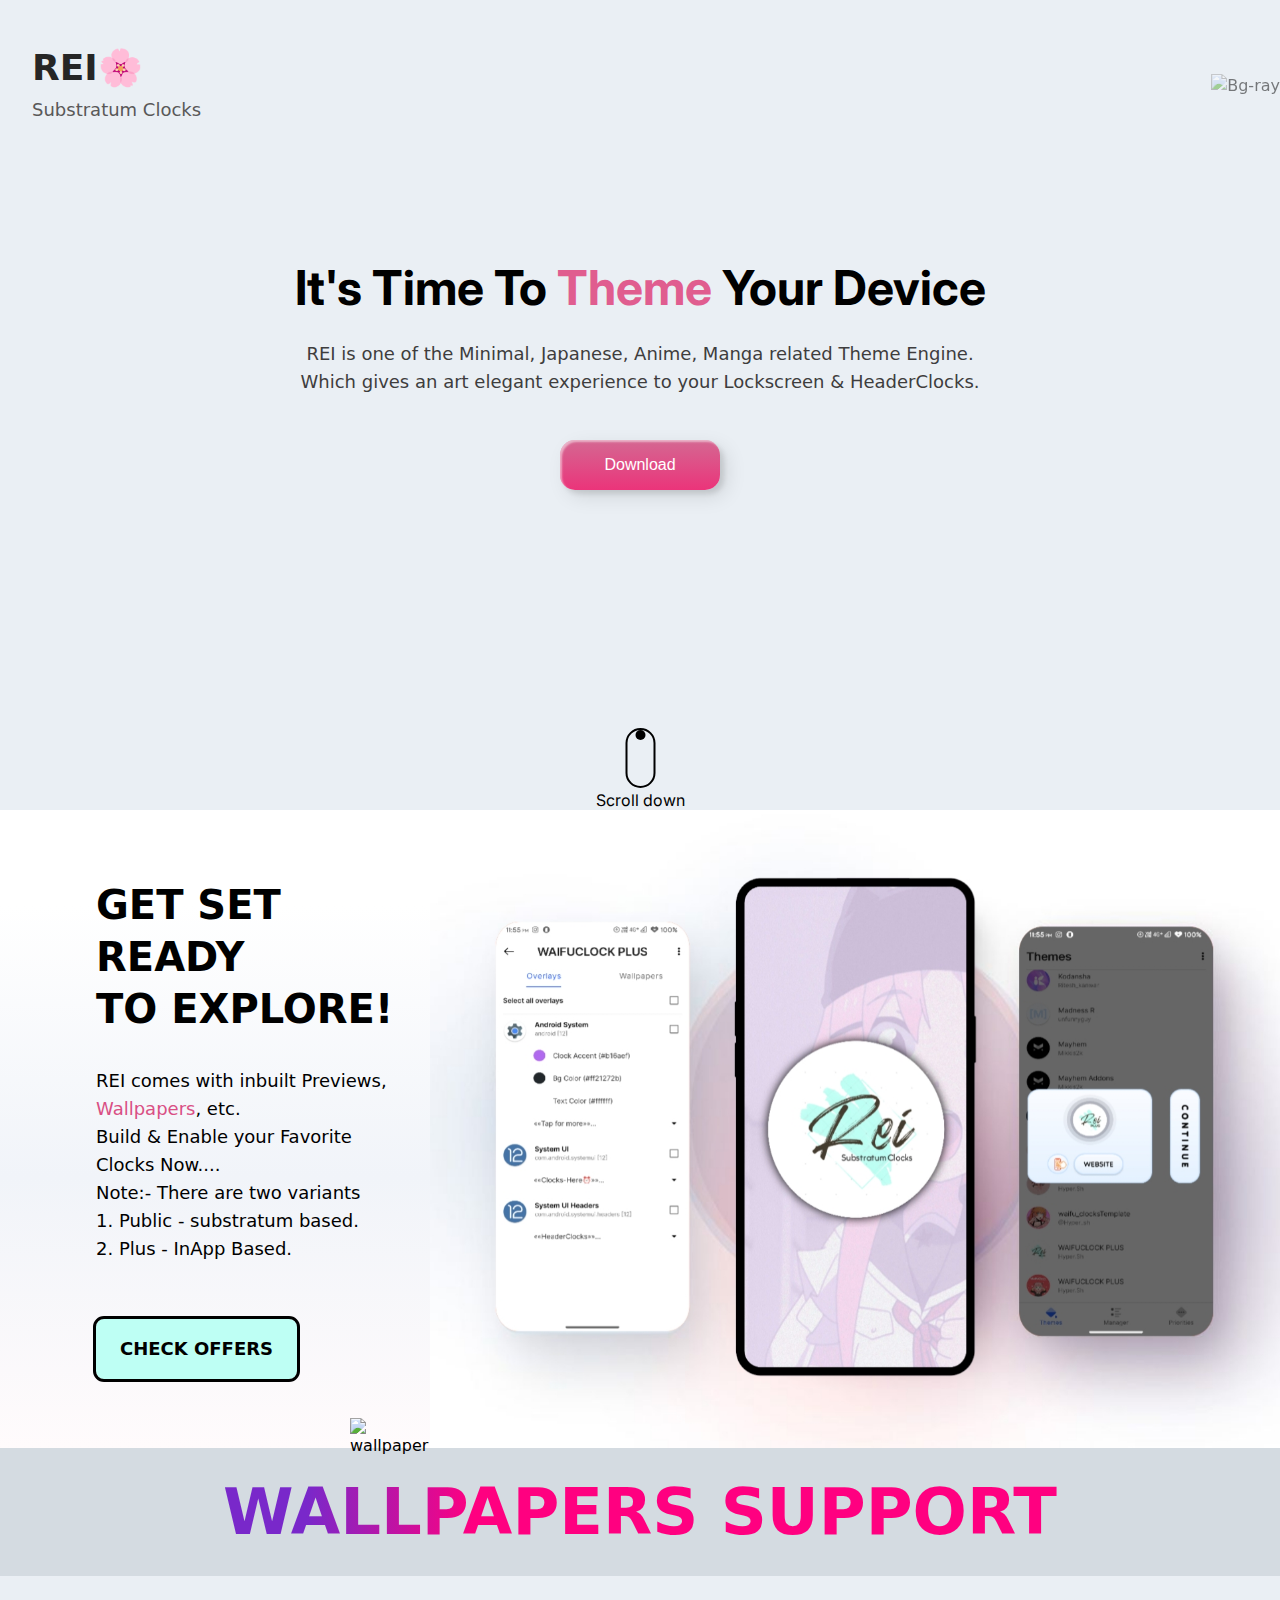
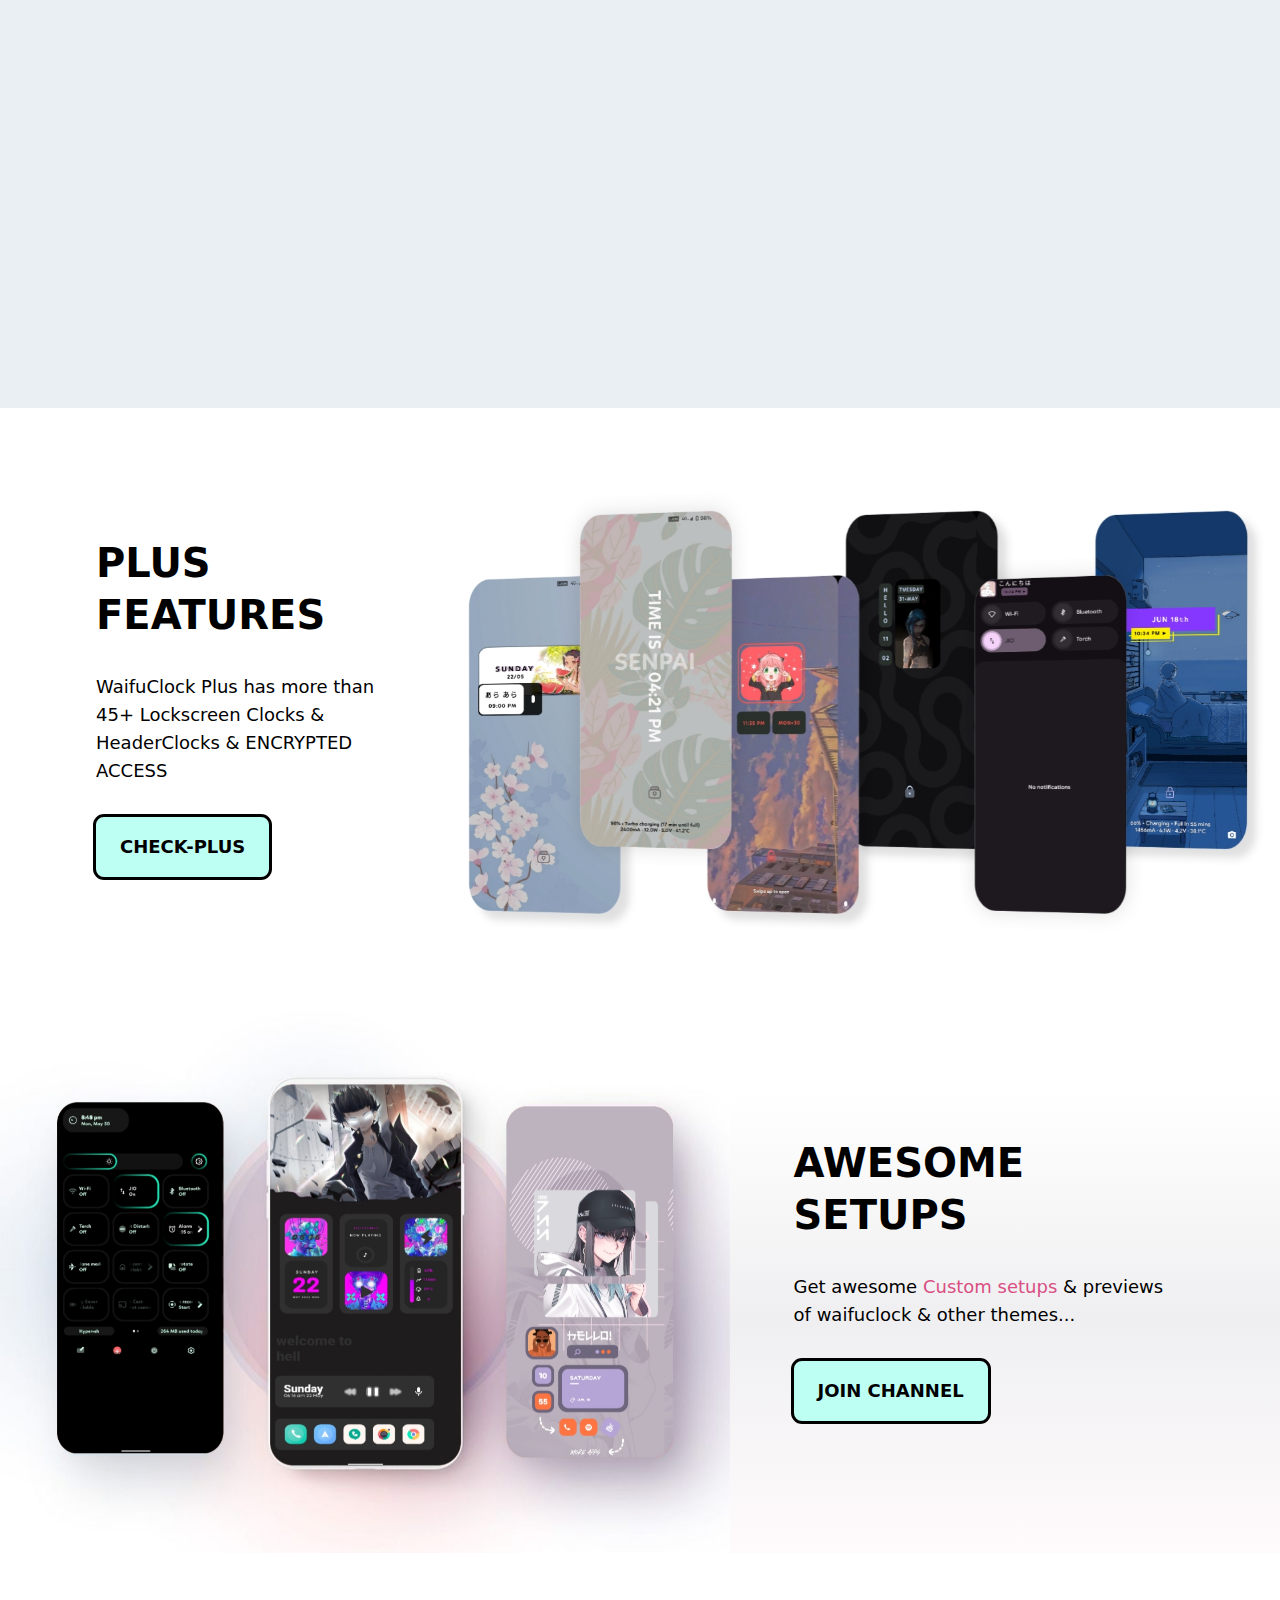
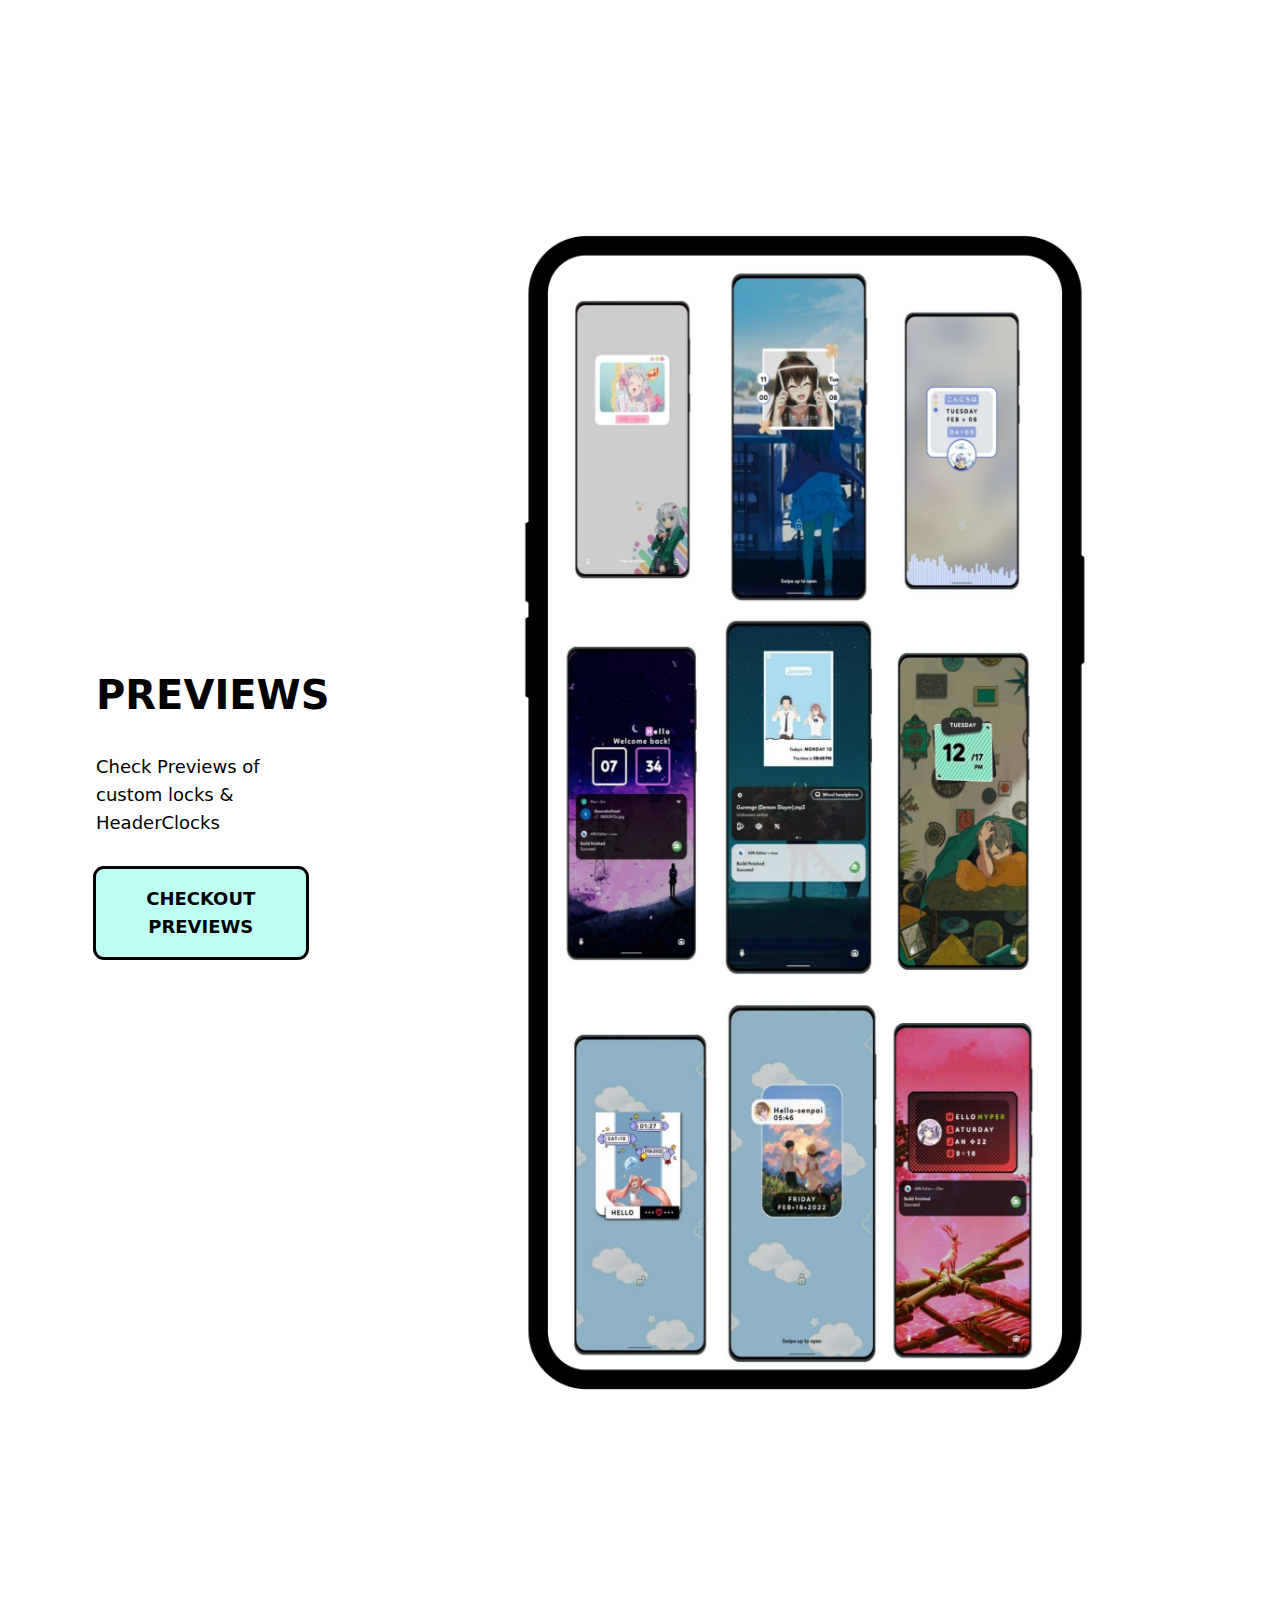
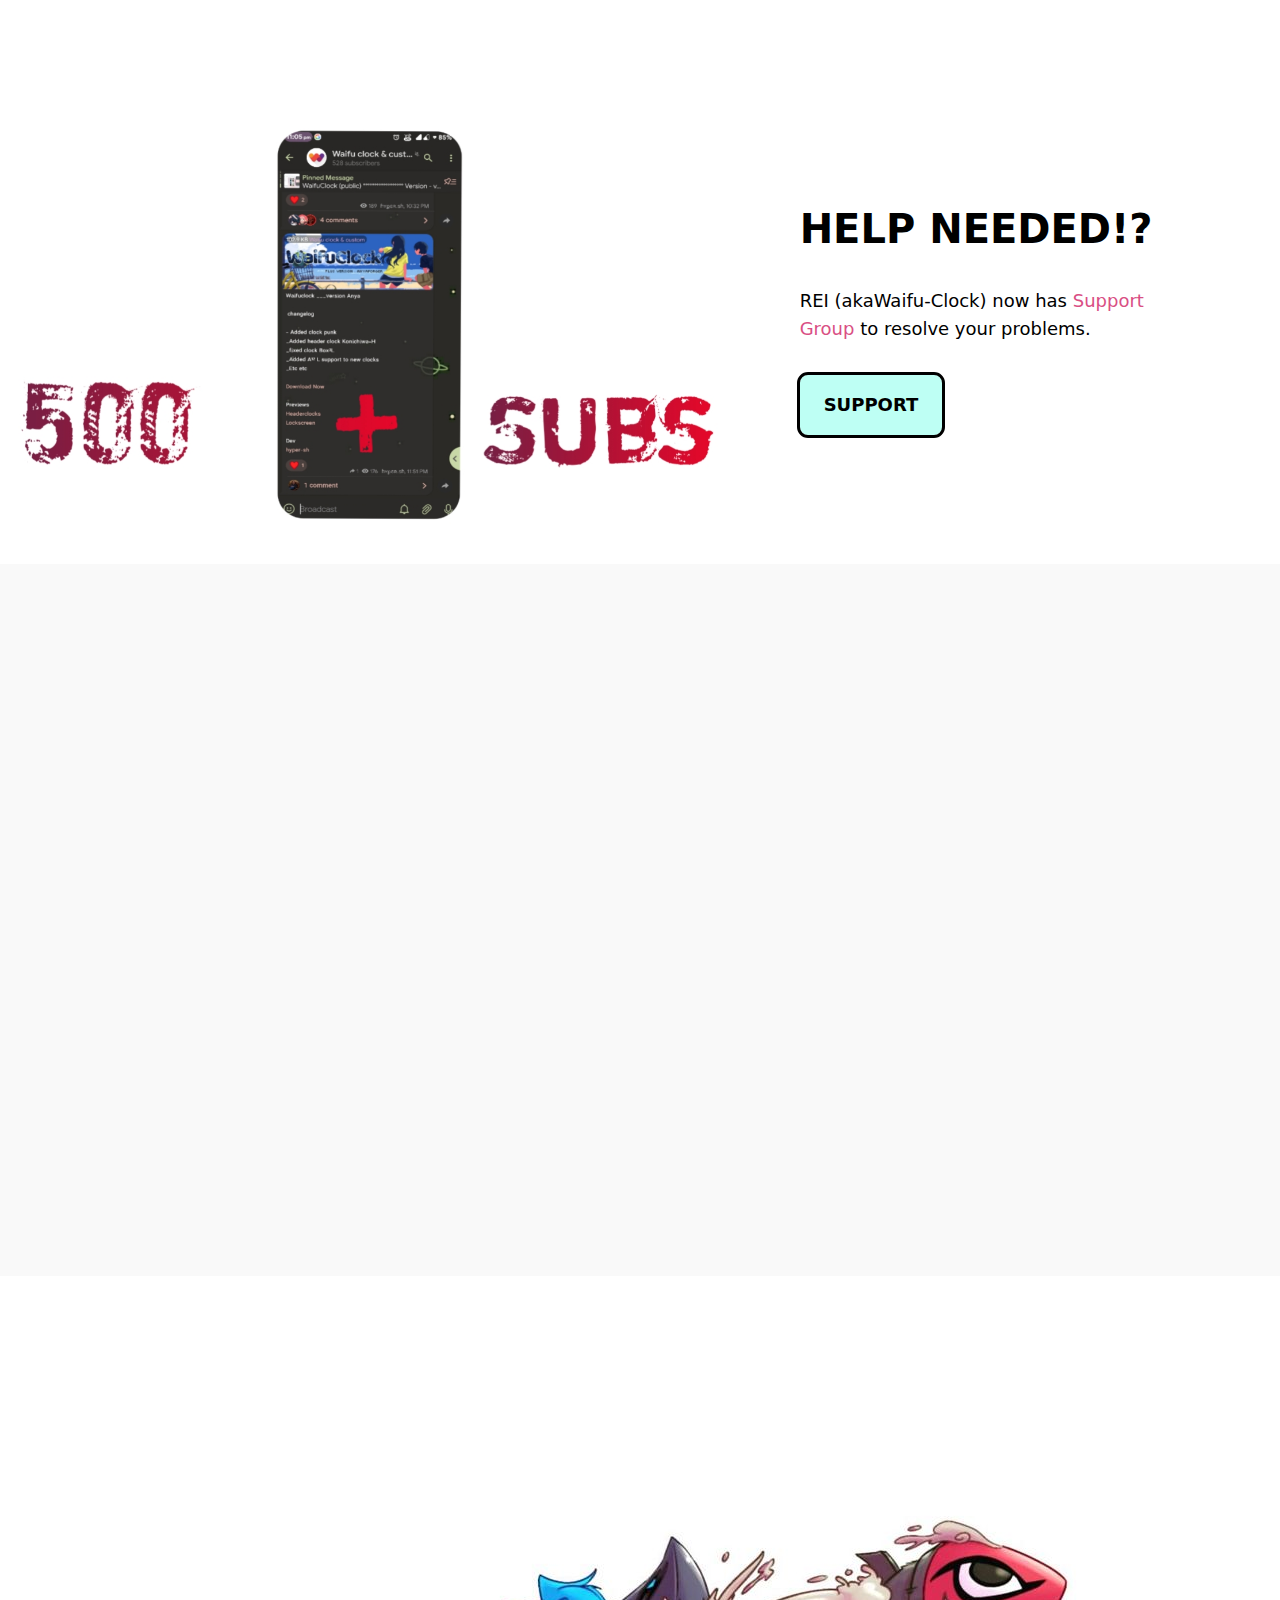
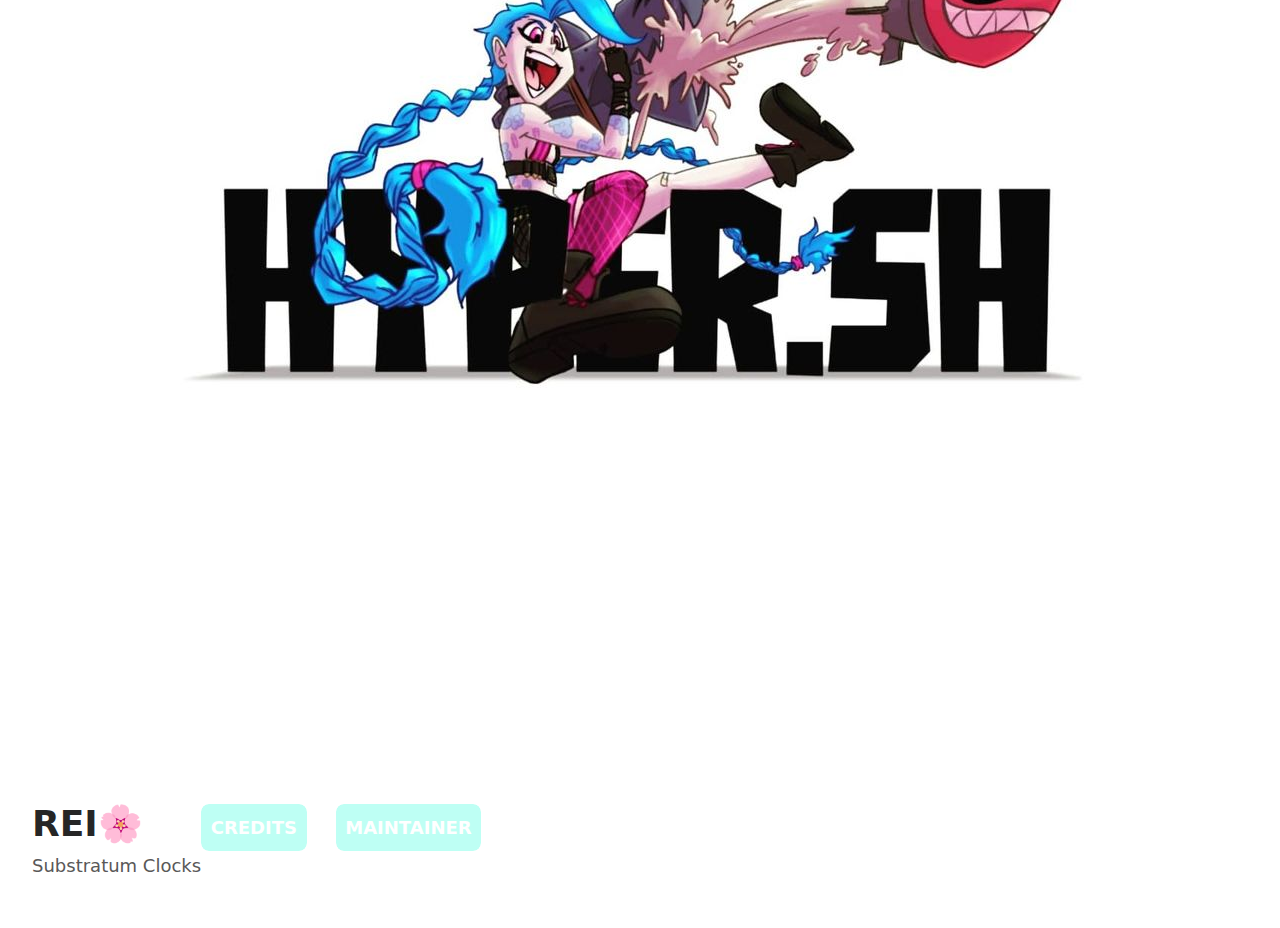
==== commit 321926c6: "feat(Footer): complete Footer section" ====
--- a/Bhanu.html
+++ b/Bhanu.html
@@ -188,6 +188,70 @@
     </div>
     </article>
 
+    <!--* Contact Section  -->
+    <article class=" align-middle relative" style=" background-color: white;">
+
+      <div class="flex flex-col-reverse place-content-between place-items-center text-center md:flex-row md:text-left">
+
+        <div>
+          <img src="./images/feature4.png" alt="plus features" style="height: 90%; user-select: none;" />
+        </div>
+
+        <div class="md:max-w-xl" style="margin-left: 4rem; padding-right: 7rem;">
+          <h2 class="leading-tight font-black uppercase" style="font-size: 2.5rem; line-height: 1.3;">
+            Help needed!?
+          </h2>
+          <p class="text-lg my-8">
+            REI (akaWaifu-Clock) now has <span style="color: #d94f84;">Support Group</span> to resolve your problems.
+          </p>
+
+          <a href="https://telegram.me/weebo_setup"><button type="button"
+              class="uppercase outline text-lg font-bold px-6 py-4 bg-custom-pink text-white rounded-lg outline-[3px] outline-custom-pink mb-6 md:mr-6 md:mb-0"
+              style="color: black; border: black; background-color: #BEFFF4;">
+              Support
+            </button>
+          </a>
+        </div>
+      </div>
+    </article>
+
+
+    <!--* Coffee section  -->
+    <iframe id='kofiframe' src='https://ko-fi.com/hypersh/?hidefeed=true&widget=true&embed=true&preview=true'
+      style='border:none;width:100%;padding:4px;background:#f9f9f9;' height='712' title='hypersh'></iframe>
+
+    <!--* Footer  -->
+    <Footer>
+
+      <div class="grid place-content-center ">
+        <img src="./images/member2.png" alt="Developer of REI">
+      </div>
+
+      <div class="container py-12 ">
+        <div style="display: flex; flex-direction: row;">
+          <div class="z-10">
+            <h1 class="text-4xl font-black uppercase mb-2" style="color: #262626;">REI🌸</h1>
+            <h2 class="text-lg" style="color: #595858;">Substratum Clocks</h2>
+          </div>
+          <div>
+            <a href="https://telegra.ph/Credits-07-19"><button type="button" style="padding: 0.6rem;"
+                class="uppercase outline text-lg font-bold bg-custom-pink text-white rounded-lg outline-[3px] outline-custom-pink mb-6 md:mr-6 md:mb-0">
+                Credits
+              </button>
+            </a>
+
+
+            <a href="https://telegram.me/hyp3r_sh"><button type="button" style="padding: 0.6rem;"
+                class="uppercase outline text-lg font-bold px-6 py-4 bg-custom-pink text-white rounded-lg outline-[3px] outline-custom-pink mb-6 md:mr-6 md:mb-0">
+                Maintainer
+              </button>
+            </a>
+
+          </div>
+
+        </div>
+    </Footer>
+
 </body>
 
 </html>--- a/Bhanu.css
+++ b/Bhanu.css
@@ -71,18 +71,18 @@
 }
 
 
-/* #scroll-down-animation {
+#scroll-down-animation {
   position: absolute;
   top: 50%;
   left: 50%;
   transform: translate(-50%,-50%);
-  margin-top: 15rem;
+  margin-top: 20rem;
 }
 
 #scroll-text {
   color: #000;
-  font-family: 'Roboto', 'Arial', sans-serif;
-  font-weight: 200;
+  font-family: 'Inter', sans-serif;
+  font-weight: 400;
   font-size: 16px;
 }
 
@@ -113,14 +113,14 @@
     opacity: 0;
   }
   50% {
-    transform: translate(-50%,40px);
+    transform: translate(-50%,35px);
     opacity: 1;
   }
   100% {
-    transform: translate(-50%,80px);
+    transform: translate(-50%,45px);
     opacity: 0;
   }
-} */
+}
 
 #REI{
   background-image: linear-gradient( #fff 15%,#F1F4F9, #FFFBFC);
